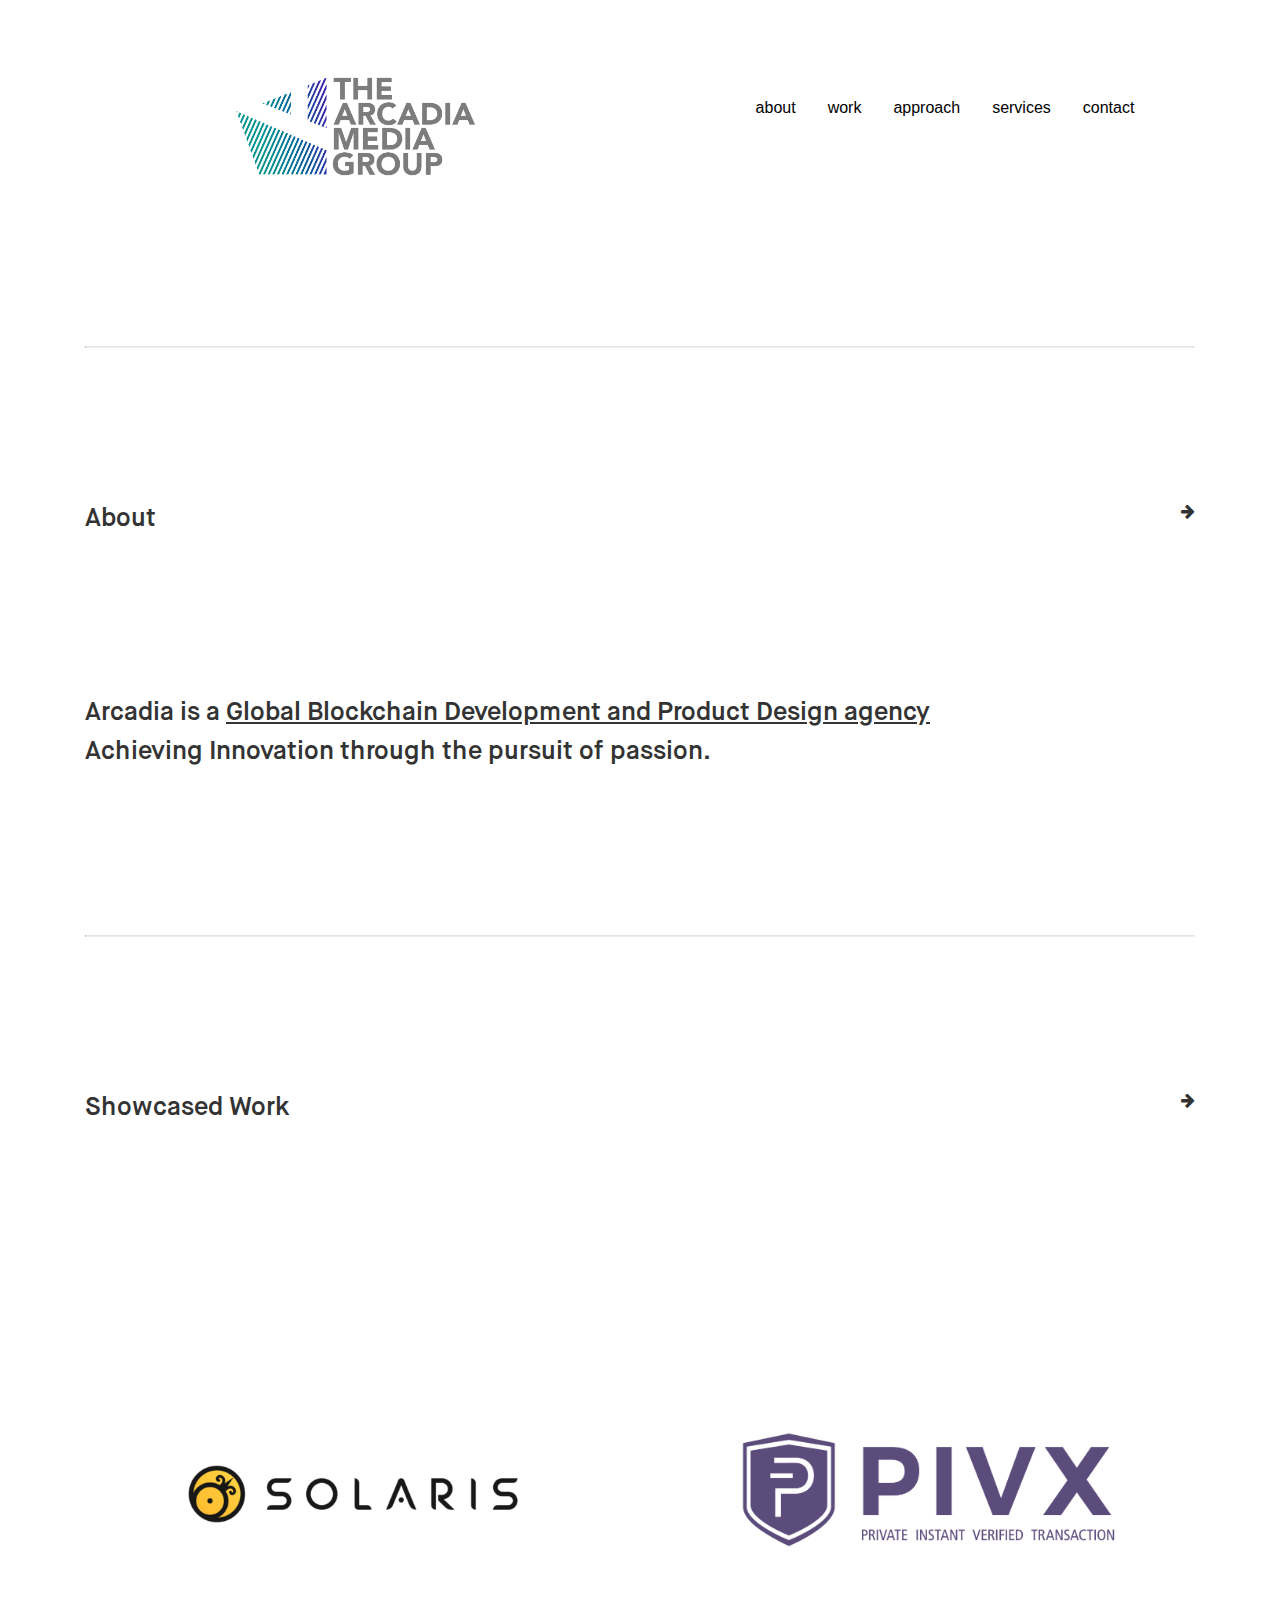
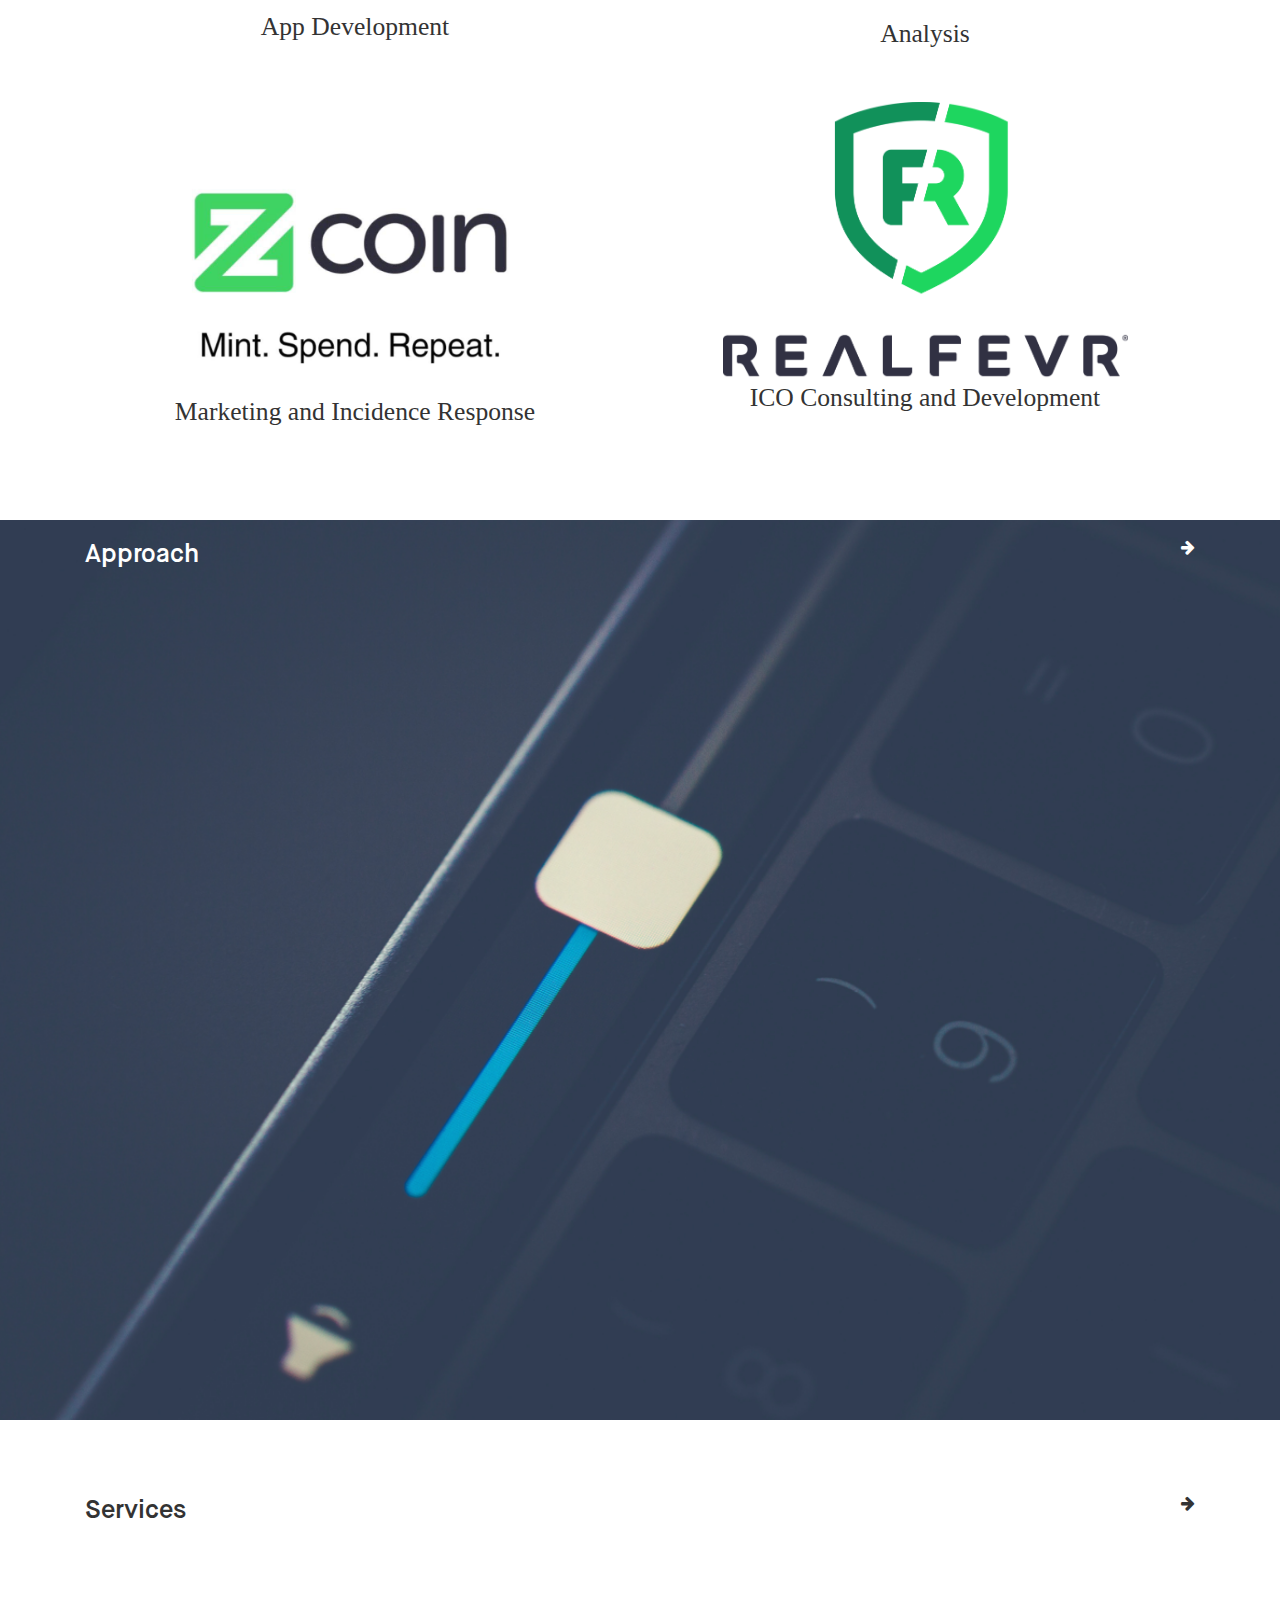
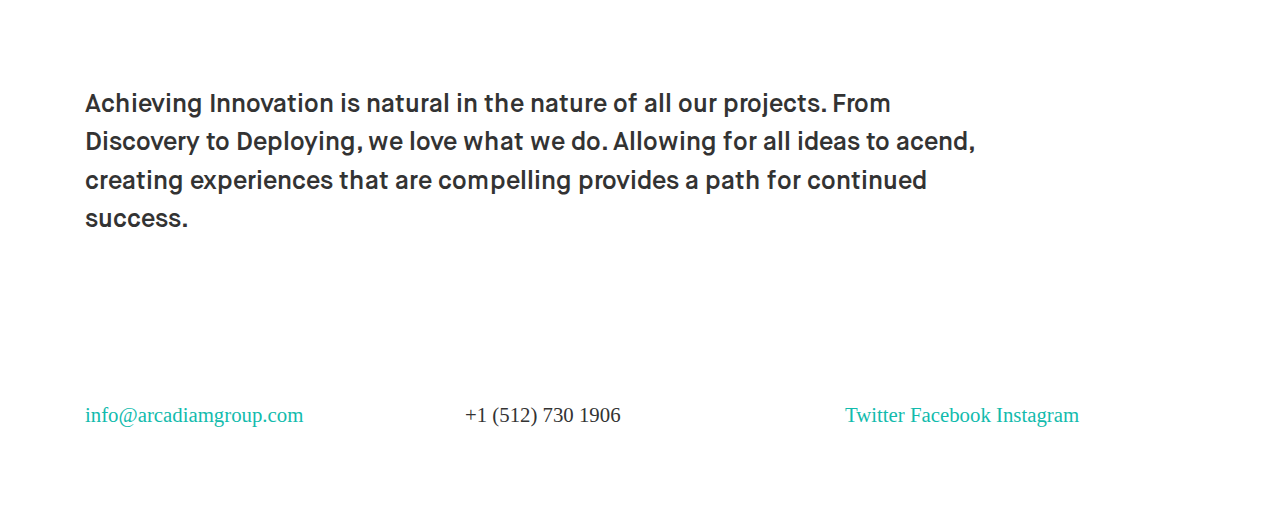
==== index.html @ 03eaba66 "Update index.html" ====
<!DOCTYPE html>
<html>

<head>
  <title> Arcadia Media Group</title>
  <meta charset="utf-8">
  <meta name="viewport" content="width=device-width, initial-scale=1">
  <link rel="stylesheet" href="https://cdnjs.cloudflare.com/ajax/libs/font-awesome/4.7.0/css/font-awesome.min.css" type="text/css">
  <link rel="stylesheet" href="main.css" type="text/css"> </head>

<body>
  <div class="py-5">
    <div class="container">
      <div class="row">
        <div class="col-md-6 justify-content-center d-flex align-items-center">
          <img src="img/AMGLOGOFull.png" class="float-left" width="250"> </div>
        <div class="col-md-6">
          <p style="margin-right"> </p>
          <ul class="text-right">
            <ul class="nav text-right d-flex justify-content-center">
              <li class="nav-item">
                <a class="active nav-link" href="#About" style="color:black"> about</a>
              </li>
              <li class="nav-item">
                <a href="#work" class="nav-link" style="color:black">work</a>
              </li>
              <li class="nav-item">
                <a href="#approach" style="color:black" class="nav-link">approach</a>
              </li>
              <li class="nav-item">
                <a class="nav-link" href="#services" style="color:black">services</a>
              </li>
              <li class="nav-item">
                <a class="nav-link" href="#contact" style="color:black">contact</a>
              </li>
            </ul>
          </ul>
        </div>
      </div>
    </div>
  </div>
  <div class="py-5">
    <div class="container">
      <div class="row">
        <div class="col-md-12">
          <p></p>
        </div>
        <div class="col-md-12 border-dark">
          <hr style="color:black"> </div>
      </div>
    </div>
  </div>
  <div class="py-5 justify-content-center d-flex flex-column align-self-center">
    <div class="container">
      <div class="row">
        <div class="col-md-4">
          <h2 id="About">
            <b>About</b>
          </h2>
        </div>
        <div align="right" class="col-md-8">
          <i class="fa fa-arrow-right text-right" style="fontsize: 2vw;"></i>
        </div>
      </div>
    </div>
  </div>
  <div class="py-5">
    <div class="container">
      <div class="row">
        <div class="col-md-10">
          <h2 style="font-size: 2vw;">
            <strong>
              <b>Arcadia is a
                <u> Global Blockchain Development and Product Design agency</u>
              </b>
              <b> Achieving Innovation through the pursuit of passion. </b>
            </strong>
          </h2>
        </div>
      </div>
    </div>
  </div>
  <div class="py-5">
    <div class="container">
      <div class="row">
        <div class="col-md-12">
          <hr style="color: black;"> </div>
      </div>
    </div>
  </div>
  <div class="py-5">
    <div class="container">
      <div class="row">
        <div class="col-md-6">
          <h2 id="work">
            <b>Showcased Work</b>
          </h2>
        </div>
        <div align="right" class="col-md-6">
          <i class="fa fa-arrow-right text-right" style="fontsize: 2vw;"></i>
        </div>
      </div>
    </div>
  </div>
  <div class="py-5">
    <div class="container">
      <div class="row">
        <div class="col-md-6">
          <br>
          <br>
          <br>
          <br>
          <br>
          <br>
          <center>
            <img src="img/solaris.png" class="mx-auto justify-content-center">
          </center>
          <br>
          <br>
          <center>
            <div class="row">
              <div class="col-md-12">
                <p> App Development </p>
              </div>
            </div>
          </center>
          <p> </p>
        </div>
        <div class="col-md-6">
          <br>
          <br>
          <br>
          <br>
          <br>
          <br>
          <center>
            <img src="img/PIVX.png" class="justify-content-center" width="560">
          </center>
          <br>
          <br>
          <center>
            <div class="row">
              <div class="col-md-12">
                <p> </p>
                <p> Analysis </p>
              </div>
            </div>
          </center>
        </div>
        <div class="col-md-6">
          <br>
          <br>
          <br>
          <center>
            <img src="img/Zcoin.png" class="mx-auto justify-content-center" width="560">
          </center>
          <center>
            <div class="row">
              <div class="col-md-12">
                <p> Marketing and Incidence Response </p>
              </div>
            </div>
          </center>
        </div>
        <div class="col-md-6">
          <br>
          <center>
            <img src="img/rflogo.png" class="mx-auto justify-content-center" width="560">
          </center>
          <center>
            <div class="row">
              <div class="col-md-12">
                <p> ICO Consulting and Development</p>
              </div>
            </div>
          </center>
        </div>
      </div>
    </div>
  </div>
  <div class="h-100 w-100" style="background-image: url('img/ap.png');background-position:center top;background-size:cover;background-repeat:no-repeat;">
    <div class="container">
      <div class="row">
        <div class="col-md-4">
          <h2 id="About" style="color:white">
            <p> </p>
            <p> </p>
            <p> </p>
            <p> </p>
            <p> </p>
            <p></p>
            <p></p>
            <b>Approach</b>
          </h2>
        </div>
        <div align="right" class="col-md-8">
          <p> </p>
          <p> </p>
          <p> </p>
          <p> </p>
          <p> </p>
          <p></p>
          <p></p>
          <i class="fa fa-arrow-right text-right" style="fontsize: 2vw; color:white;"></i>
        </div>
      </div>
    </div>
  </div>
  <b>
    <script src="https://code.jquery.com/jquery-3.2.1.slim.min.js" integrity="sha384-KJ3o2DKtIkvYIK3UENzmM7KCkRr/rE9/Qpg6aAZGJwFDMVNA/GpGFF93hXpG5KkN" crossorigin="anonymous"></script>
    <script src="https://cdnjs.cloudflare.com/ajax/libs/popper.js/1.12.9/umd/popper.min.js" integrity="sha384-ApNbgh9B+Y1QKtv3Rn7W3mgPxhU9K/ScQsAP7hUibX39j7fakFPskvXusvfa0b4Q" crossorigin="anonymous"></script>
    <script src="https://maxcdn.bootstrapcdn.com/bootstrap/4.0.0/js/bootstrap.min.js" integrity="sha384-JZR6Spejh4U02d8jOt6vLEHfe/JQGiRRSQQxSfFWpi1MquVdAyjUar5+76PVCmYl" crossorigin="anonymous"></script>
  </b>
  <div class="py-5">
    <div class="container">
      <div class="row">
        <div class="col-md-4">
          <h2 id="services">Services</h2>
        </div>
        <div align="right" class="col-md-8">
          <i class="fa fa-arrow-right text-right" style="fontsize: 2vw;"></i>
        </div>
      </div>
    </div>
  </div>
  <div class="py-5">
    <div class="container">
      <div class="row">
        <div class="col-md-10">
          <h2 style="font-size: 2vw;">Achieving Innovation is natural in the nature of all our projects. From Discovery to Deploying, we love what we do. Allowing for all ideas to acend, creating experiences that are compelling provides a path for continued success.</h2>
        </div>
      </div>
    </div>
  </div>
  <div class="py-5">
    <div class="container">
      <div class="row">
        <div class="col-md-4">
          <p class="lead">
            <a href="mailto:info@arcadiamgroup.com">info@arcadiamgroup.com</a>
          </p>
        </div>
        <div class="col-md-4">
          <p class="lead">+1 (512) 730 1906</p>
        </div>
        <div class="col-md-4">
          <p class="lead">
            <a href="https://twitter.com/thearcadiagroup">Twitter </a>
            <a href="https://www.facebook.com/ArcadiaMediaGroup/">Facebook </a>
            <a href="https://instagram.com/arcadiamediagroup">Instagram</a>
          </p>
        </div>
      </div>
    </div>
  </div>
</body>

</html>
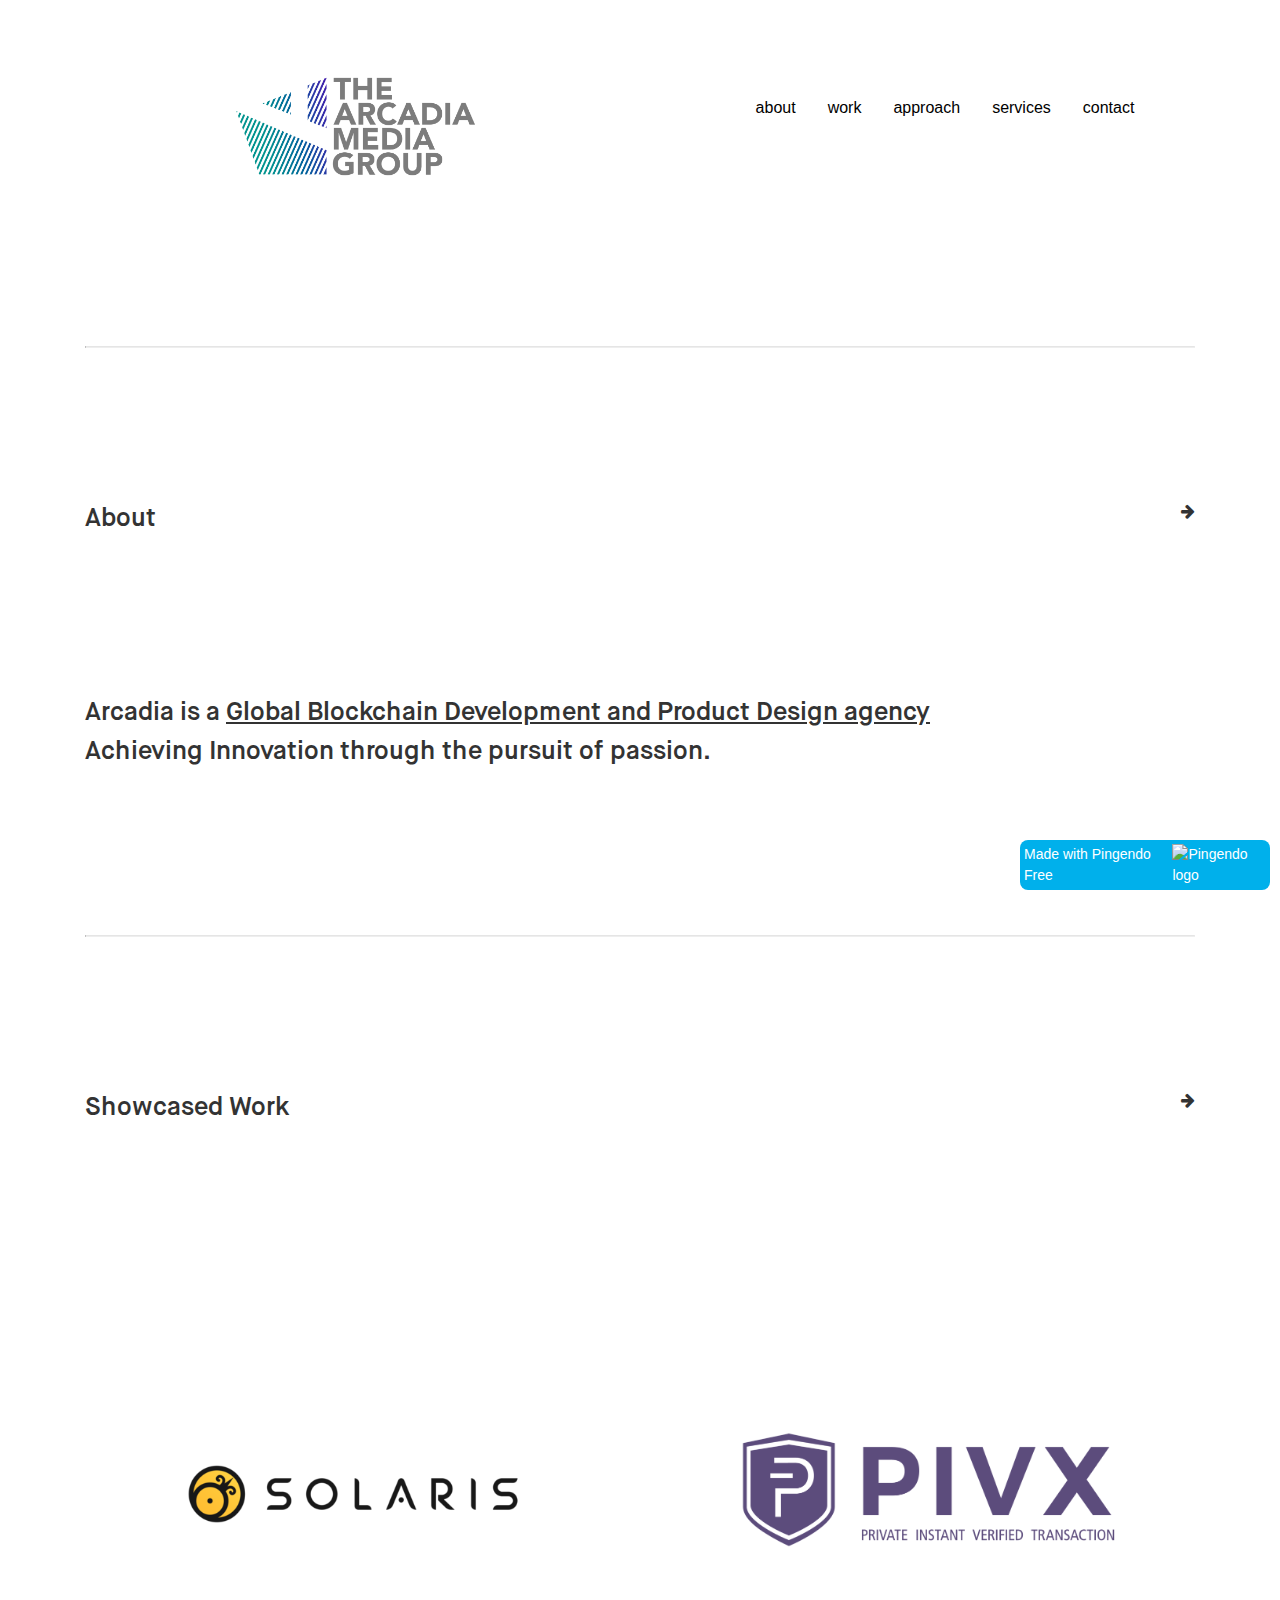
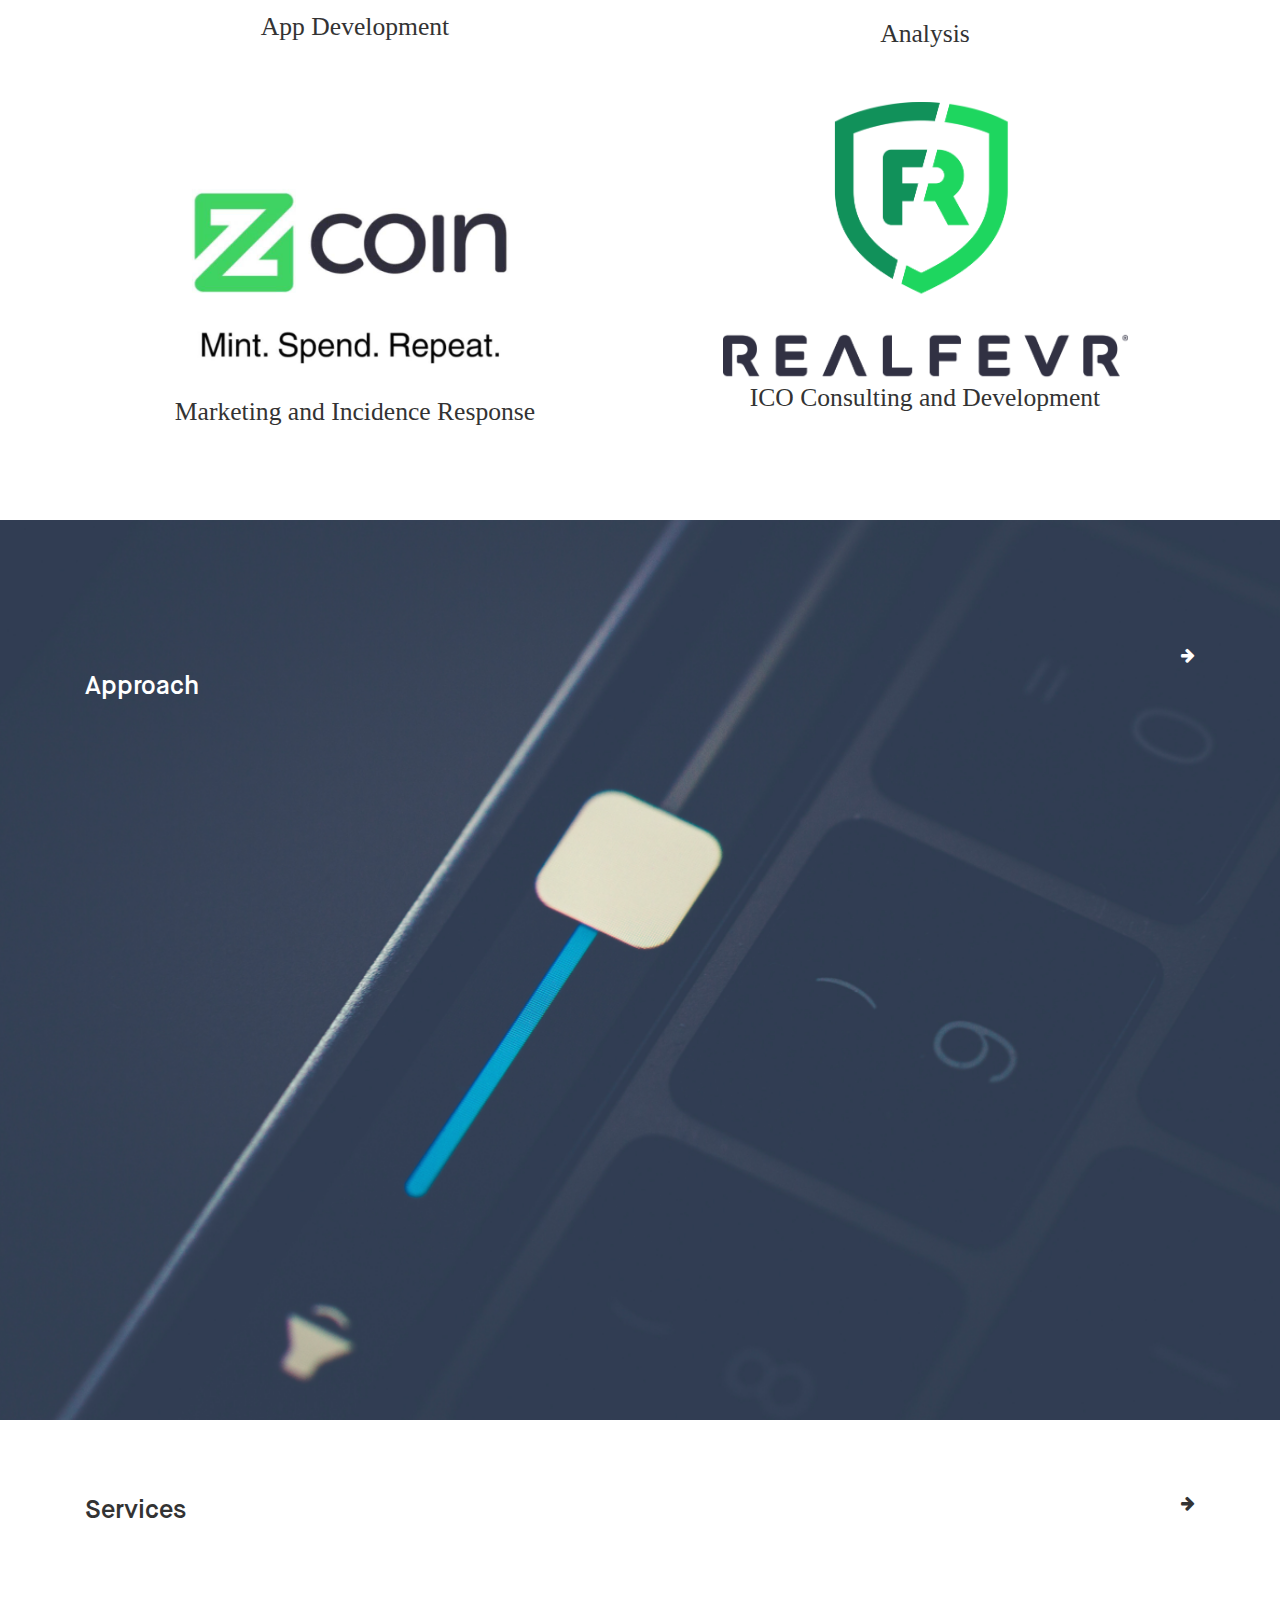
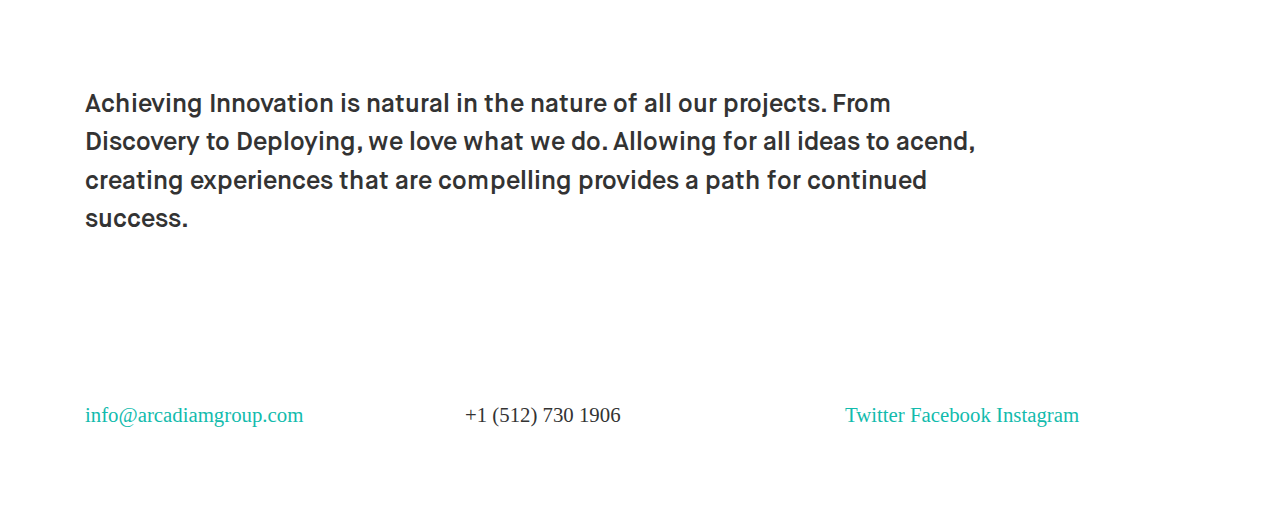
==== commit 091d8b46: "Update Team" ====
--- a/index.html
+++ b/index.html
@@ -113,8 +113,7 @@
           <br>
           <br>
           <center>
-            <img src="img/solaris.png" class="mx-auto justify-content-center">
-          </center>
+            <img src="img/solaris.png" class="mx-auto justify-content-center"> </center>
           <br>
           <br>
           <center>
@@ -134,8 +133,7 @@
           <br>
           <br>
           <center>
-            <img src="img/PIVX.png" class="justify-content-center" width="560">
-          </center>
+            <img src="img/PIVX.png" class="justify-content-center" width="560"> </center>
           <br>
           <br>
           <center>
@@ -152,8 +150,7 @@
           <br>
           <br>
           <center>
-            <img src="img/Zcoin.png" class="mx-auto justify-content-center" width="560">
-          </center>
+            <img src="img/Zcoin.png" class="mx-auto justify-content-center" width="560"> </center>
           <center>
             <div class="row">
               <div class="col-md-12">
@@ -165,8 +162,7 @@
         <div class="col-md-6">
           <br>
           <center>
-            <img src="img/rflogo.png" class="mx-auto justify-content-center" width="560">
-          </center>
+            <img src="img/rflogo.png" class="mx-auto justify-content-center" width="560"> </center>
           <center>
             <div class="row">
               <div class="col-md-12">
@@ -183,14 +179,20 @@
       <div class="row">
         <div class="col-md-4">
           <h2 id="About" style="color:white">
-            <p> </p>
-            <p> </p>
-            <p> </p>
-            <p> </p>
-            <p> </p>
-            <p></p>
-            <p></p>
-            <b>Approach</b>
+            <p>
+              <img src="">
+            </p>
+            <p> </p>
+            <p> </p>
+            <p> </p>
+            <p> </p>
+            <p>
+              <br>
+            </p>
+            <br>
+            <p>
+              <b style="font-family: MaisonNeue-Demi; font-size: 2vw;">Approach</b>
+            </p>
           </h2>
         </div>
         <div align="right" class="col-md-8">
@@ -199,8 +201,10 @@
           <p> </p>
           <p> </p>
           <p> </p>
-          <p></p>
-          <p></p>
+          <p>
+            <br>
+          </p>
+          <p>&nbsp;</p>
           <i class="fa fa-arrow-right text-right" style="fontsize: 2vw; color:white;"></i>
         </div>
       </div>
@@ -253,6 +257,9 @@
       </div>
     </div>
   </div>
+  <pingendo onclick="window.open('https://pingendo.com/', '_blank')" style="cursor:pointer;position: fixed;bottom: 10px;right:10px;padding:4px;background-color: #00b0eb;border-radius: 8px; width:250px;display:flex;flex-direction:row;align-items:center;justify-content:center;font-size:14px;color:white">Made with Pingendo Free&nbsp;&nbsp;
+    <img src="https://pingendo.com/site-assets/Pingendo_logo_big.png" class="d-block" alt="Pingendo logo" height="16">
+  </pingendo>
 </body>
 
-</html>
+</html>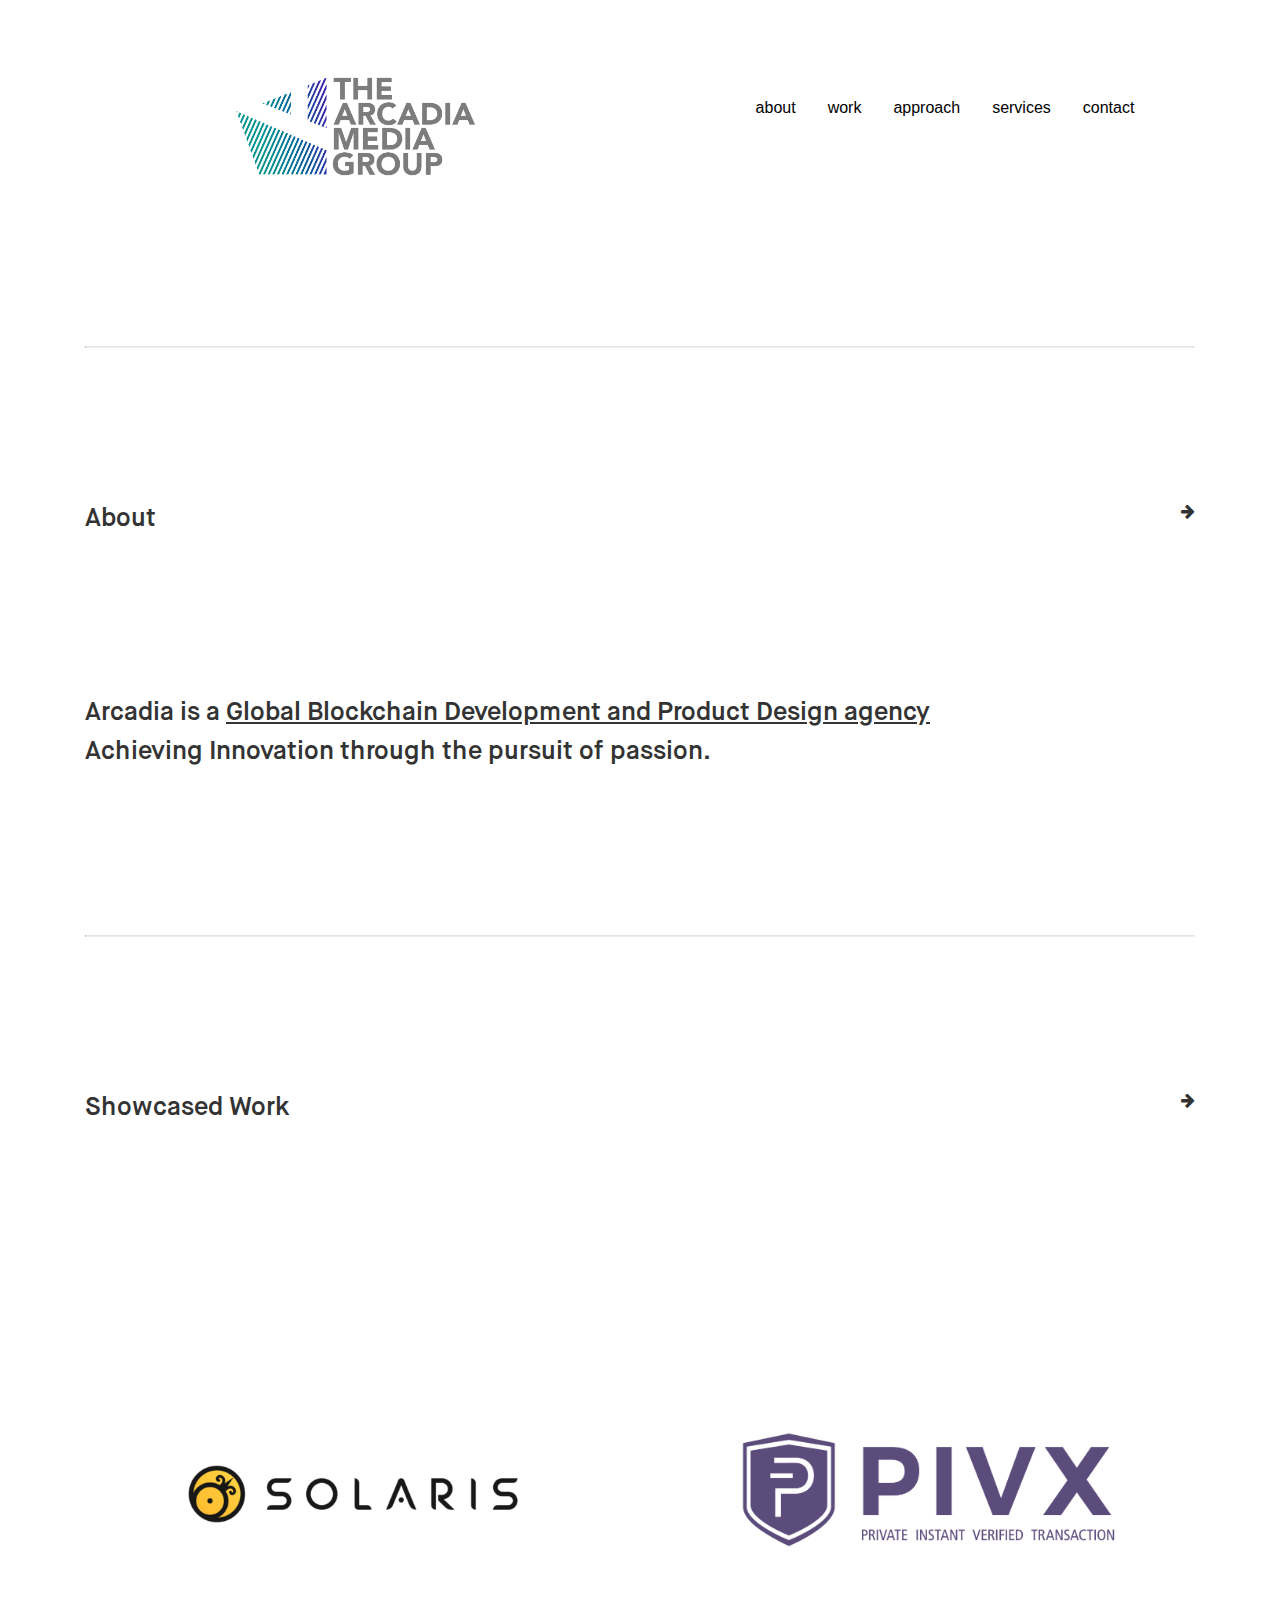
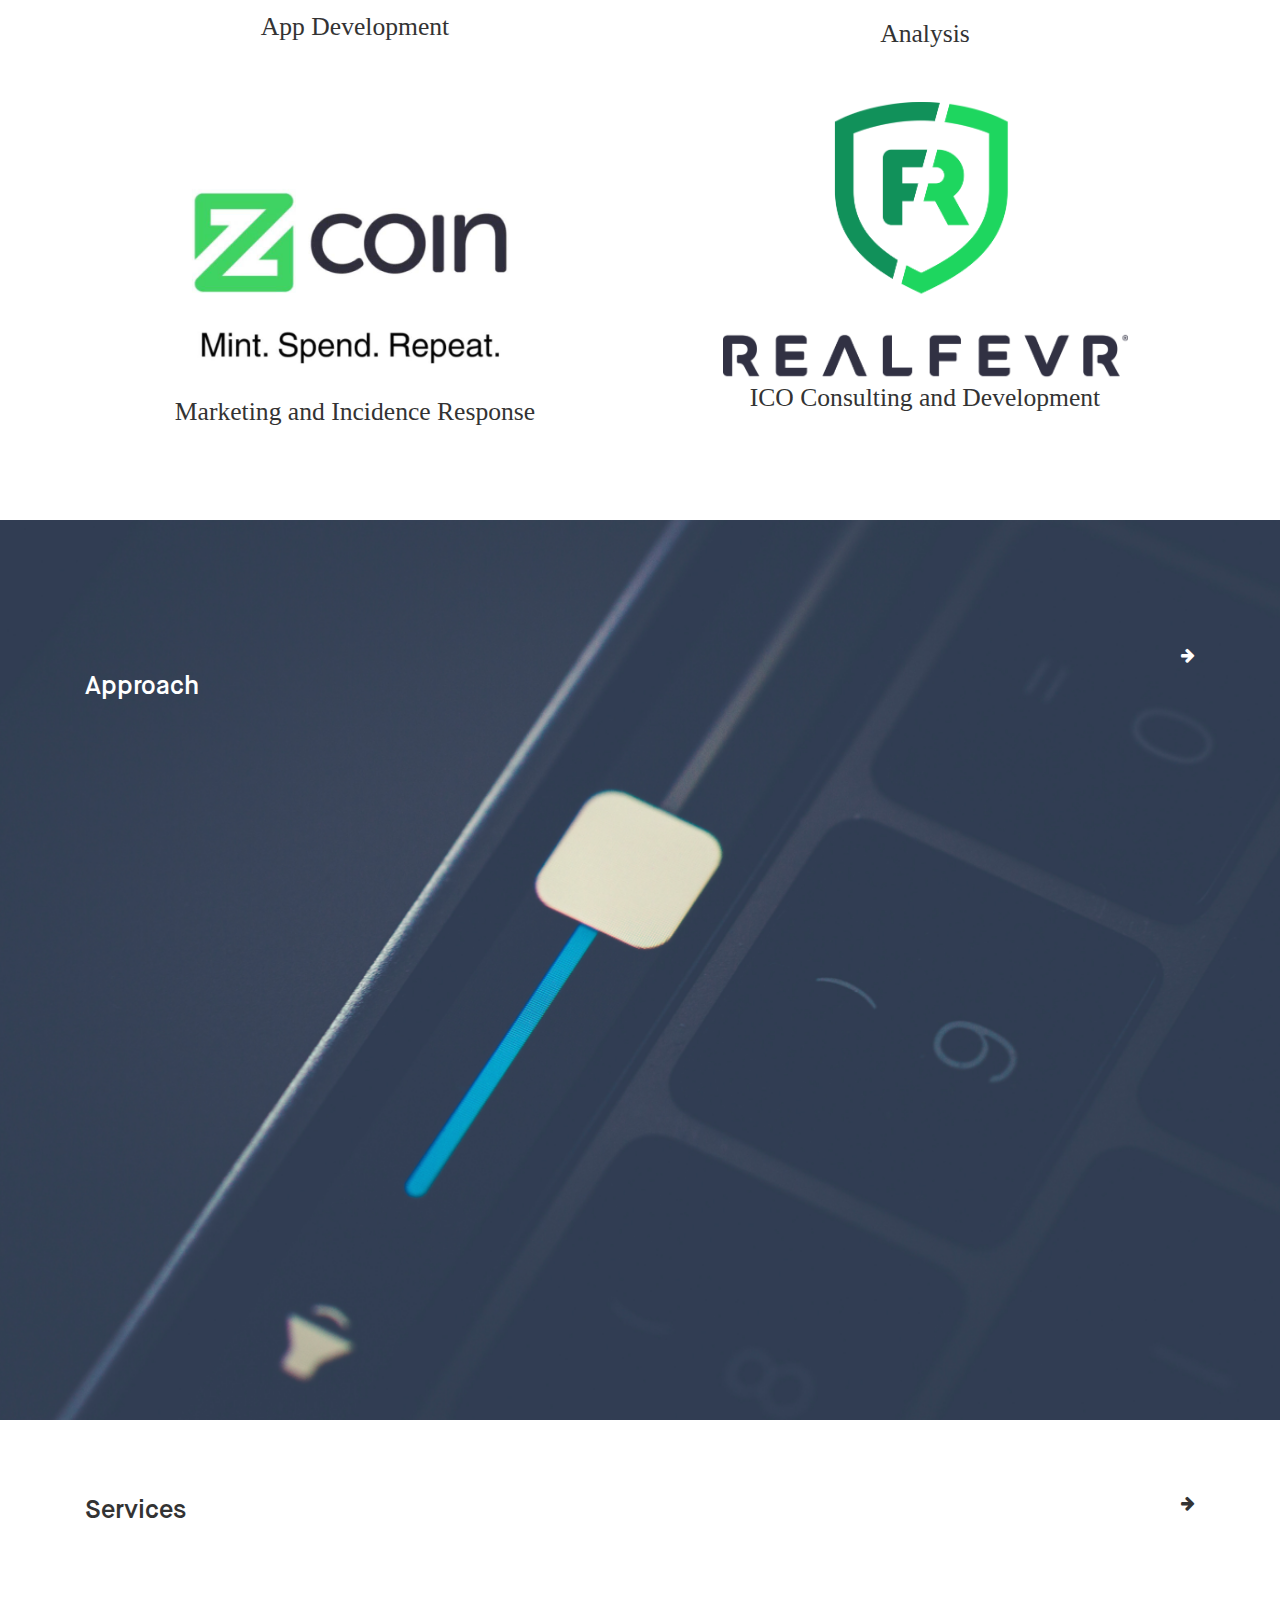
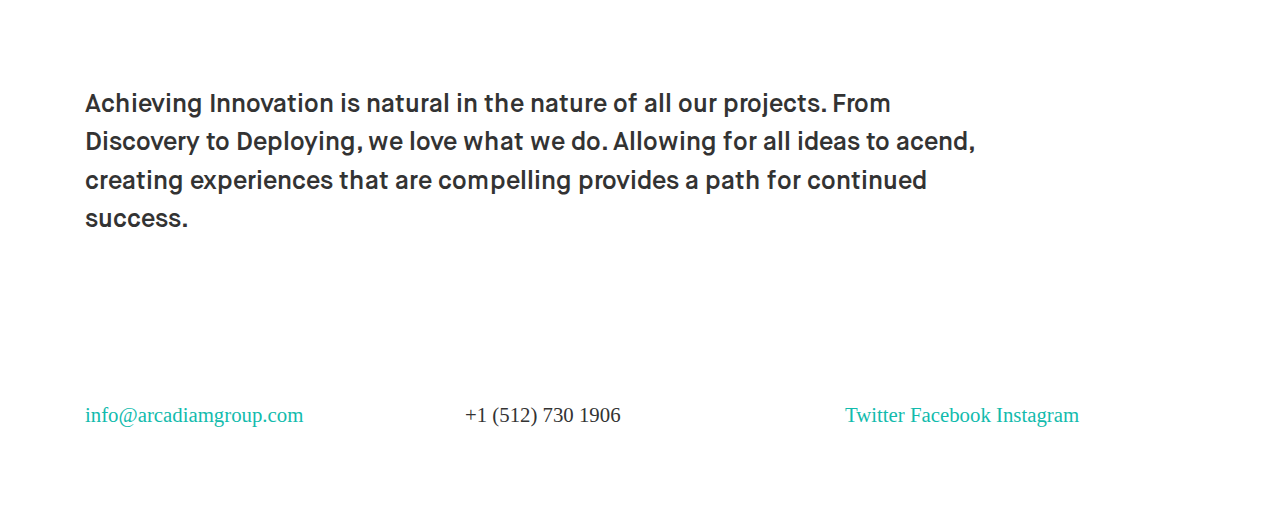
==== commit 4b221c17: "Merge branch 'master' of https://github.com/HysMagus/ArcadiaSite" ====
--- a/index.html
+++ b/index.html
@@ -257,9 +257,6 @@
       </div>
     </div>
   </div>
-  <pingendo onclick="window.open('https://pingendo.com/', '_blank')" style="cursor:pointer;position: fixed;bottom: 10px;right:10px;padding:4px;background-color: #00b0eb;border-radius: 8px; width:250px;display:flex;flex-direction:row;align-items:center;justify-content:center;font-size:14px;color:white">Made with Pingendo Free&nbsp;&nbsp;
-    <img src="https://pingendo.com/site-assets/Pingendo_logo_big.png" class="d-block" alt="Pingendo logo" height="16">
-  </pingendo>
 </body>
 
-</html>+</html>
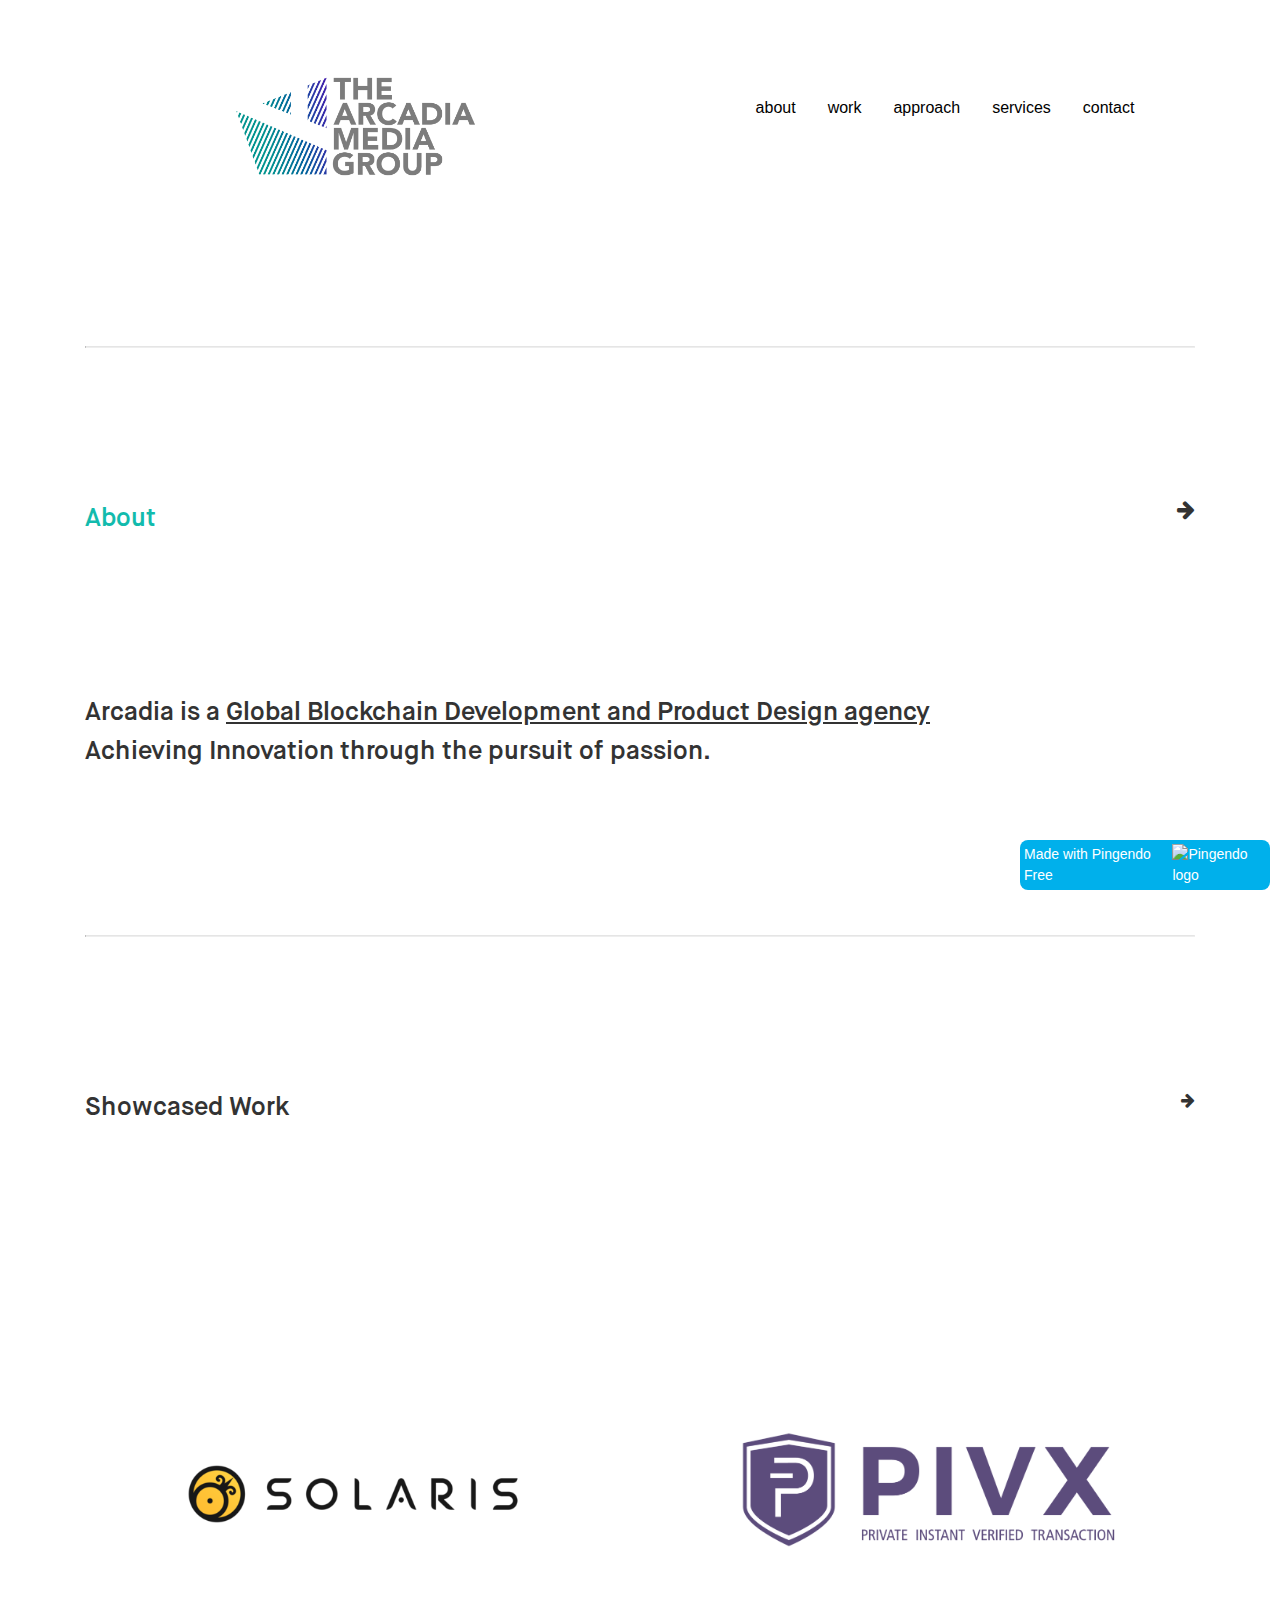
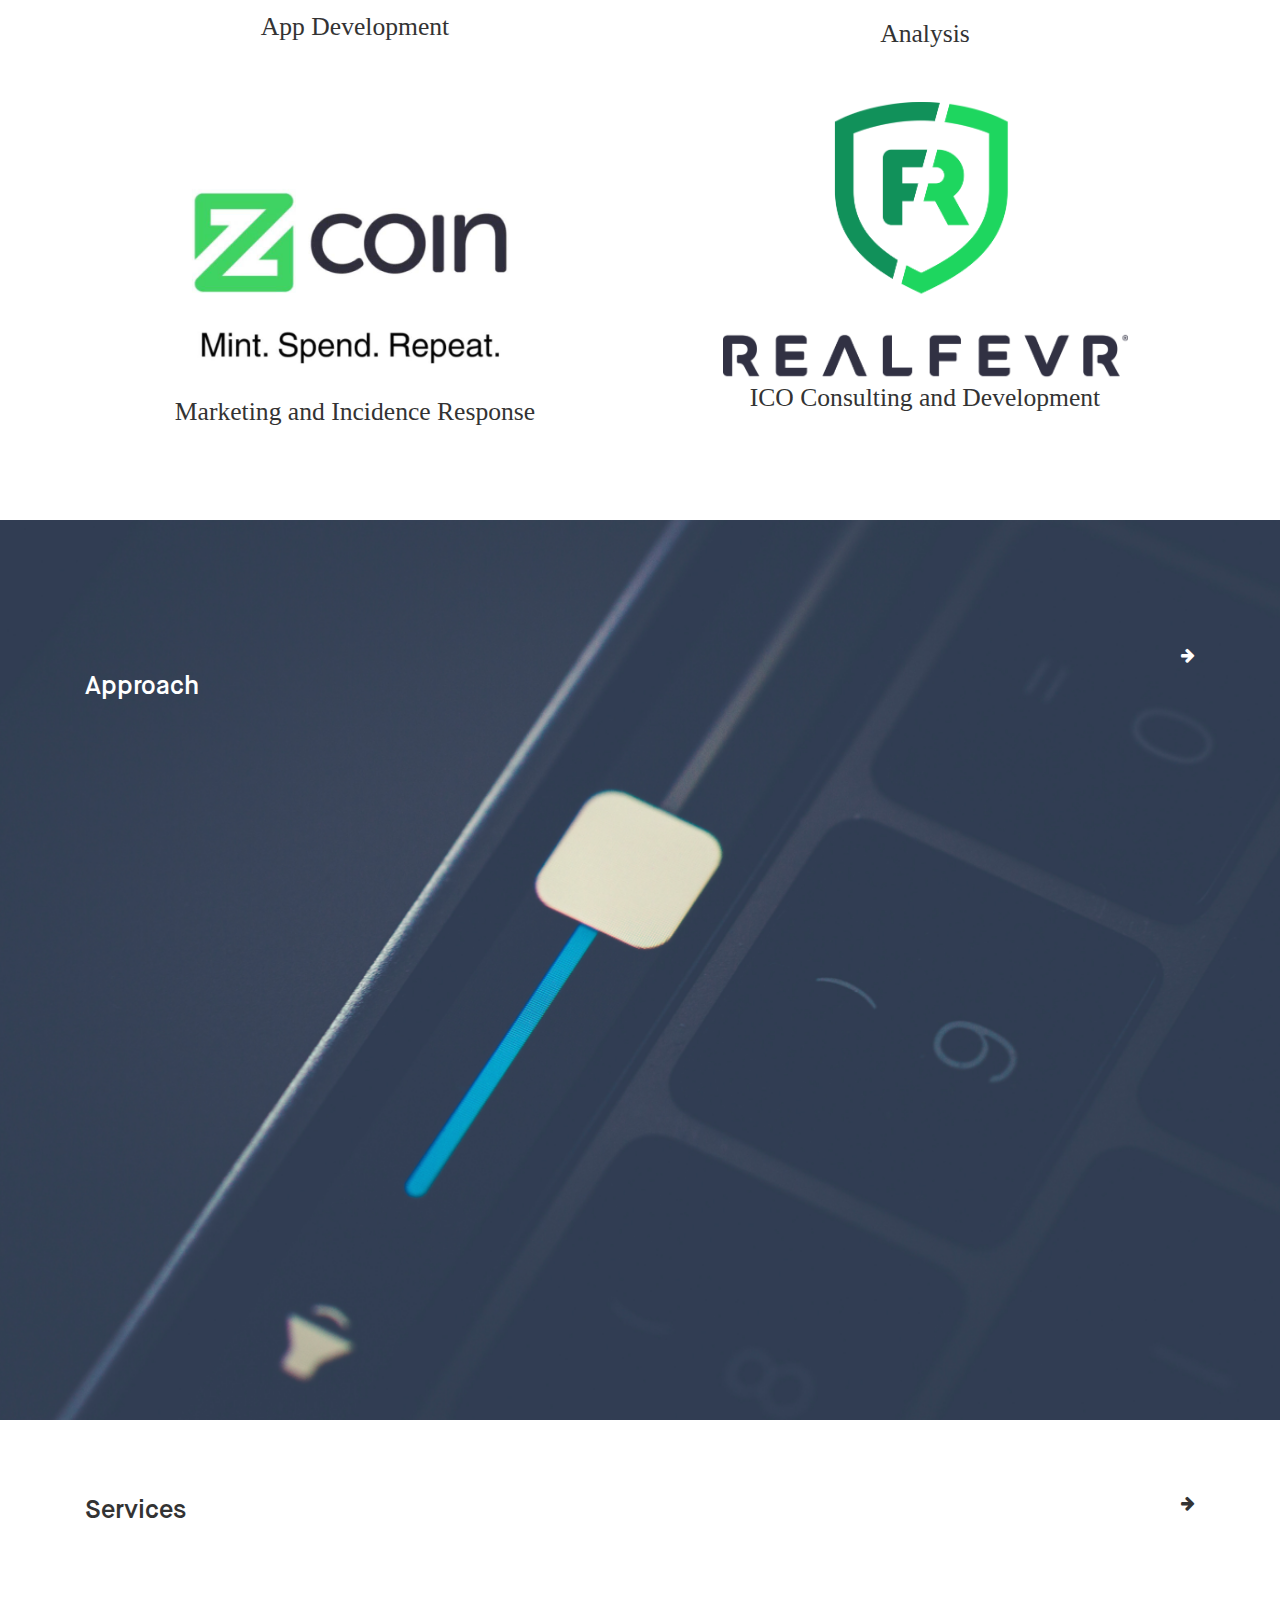
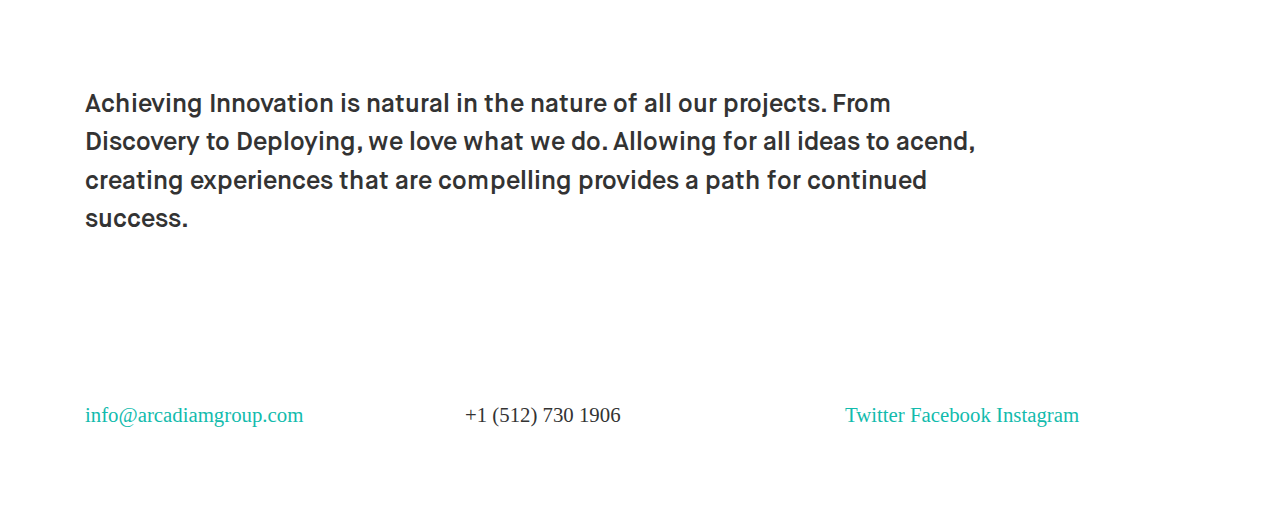
==== commit 542feb13: "Add Pages + Fixes" ====
--- a/index.html
+++ b/index.html
@@ -54,12 +54,19 @@
     <div class="container">
       <div class="row">
         <div class="col-md-4">
-          <h2 id="About">
-            <b>About</b>
+          <h2 id="About" style="color: black">
+            <a style="color: black" href="about.html">
+              <b> </b>
+            </a>
+            <b>
+              <a href="about.html">About</a>
+            </b>
           </h2>
         </div>
         <div align="right" class="col-md-8">
-          <i class="fa fa-arrow-right text-right" style="fontsize: 2vw;"></i>
+          <a style="color: inherit" href="about.html">
+            <i class="fa fa-arrow-right text-right lead d-inline" href="about.html" style="fontsize: 2vw;"></i>
+          </a>
         </div>
       </div>
     </div>
@@ -180,15 +187,13 @@
         <div class="col-md-4">
           <h2 id="About" style="color:white">
             <p>
-              <img src="">
-            </p>
+              <img src=""> </p>
             <p> </p>
             <p> </p>
             <p> </p>
             <p> </p>
             <p>
-              <br>
-            </p>
+              <br> </p>
             <br>
             <p>
               <b style="font-family: MaisonNeue-Demi; font-size: 2vw;">Approach</b>
@@ -202,8 +207,7 @@
           <p> </p>
           <p> </p>
           <p>
-            <br>
-          </p>
+            <br> </p>
           <p>&nbsp;</p>
           <i class="fa fa-arrow-right text-right" style="fontsize: 2vw; color:white;"></i>
         </div>
@@ -257,6 +261,9 @@
       </div>
     </div>
   </div>
+  <pingendo onclick="window.open('https://pingendo.com/', '_blank')" style="cursor:pointer;position: fixed;bottom: 10px;right:10px;padding:4px;background-color: #00b0eb;border-radius: 8px; width:250px;display:flex;flex-direction:row;align-items:center;justify-content:center;font-size:14px;color:white">Made with Pingendo Free&nbsp;&nbsp;
+    <img src="https://pingendo.com/site-assets/Pingendo_logo_big.png" class="d-block" alt="Pingendo logo" height="16">
+  </pingendo>
 </body>
 
-</html>
+</html>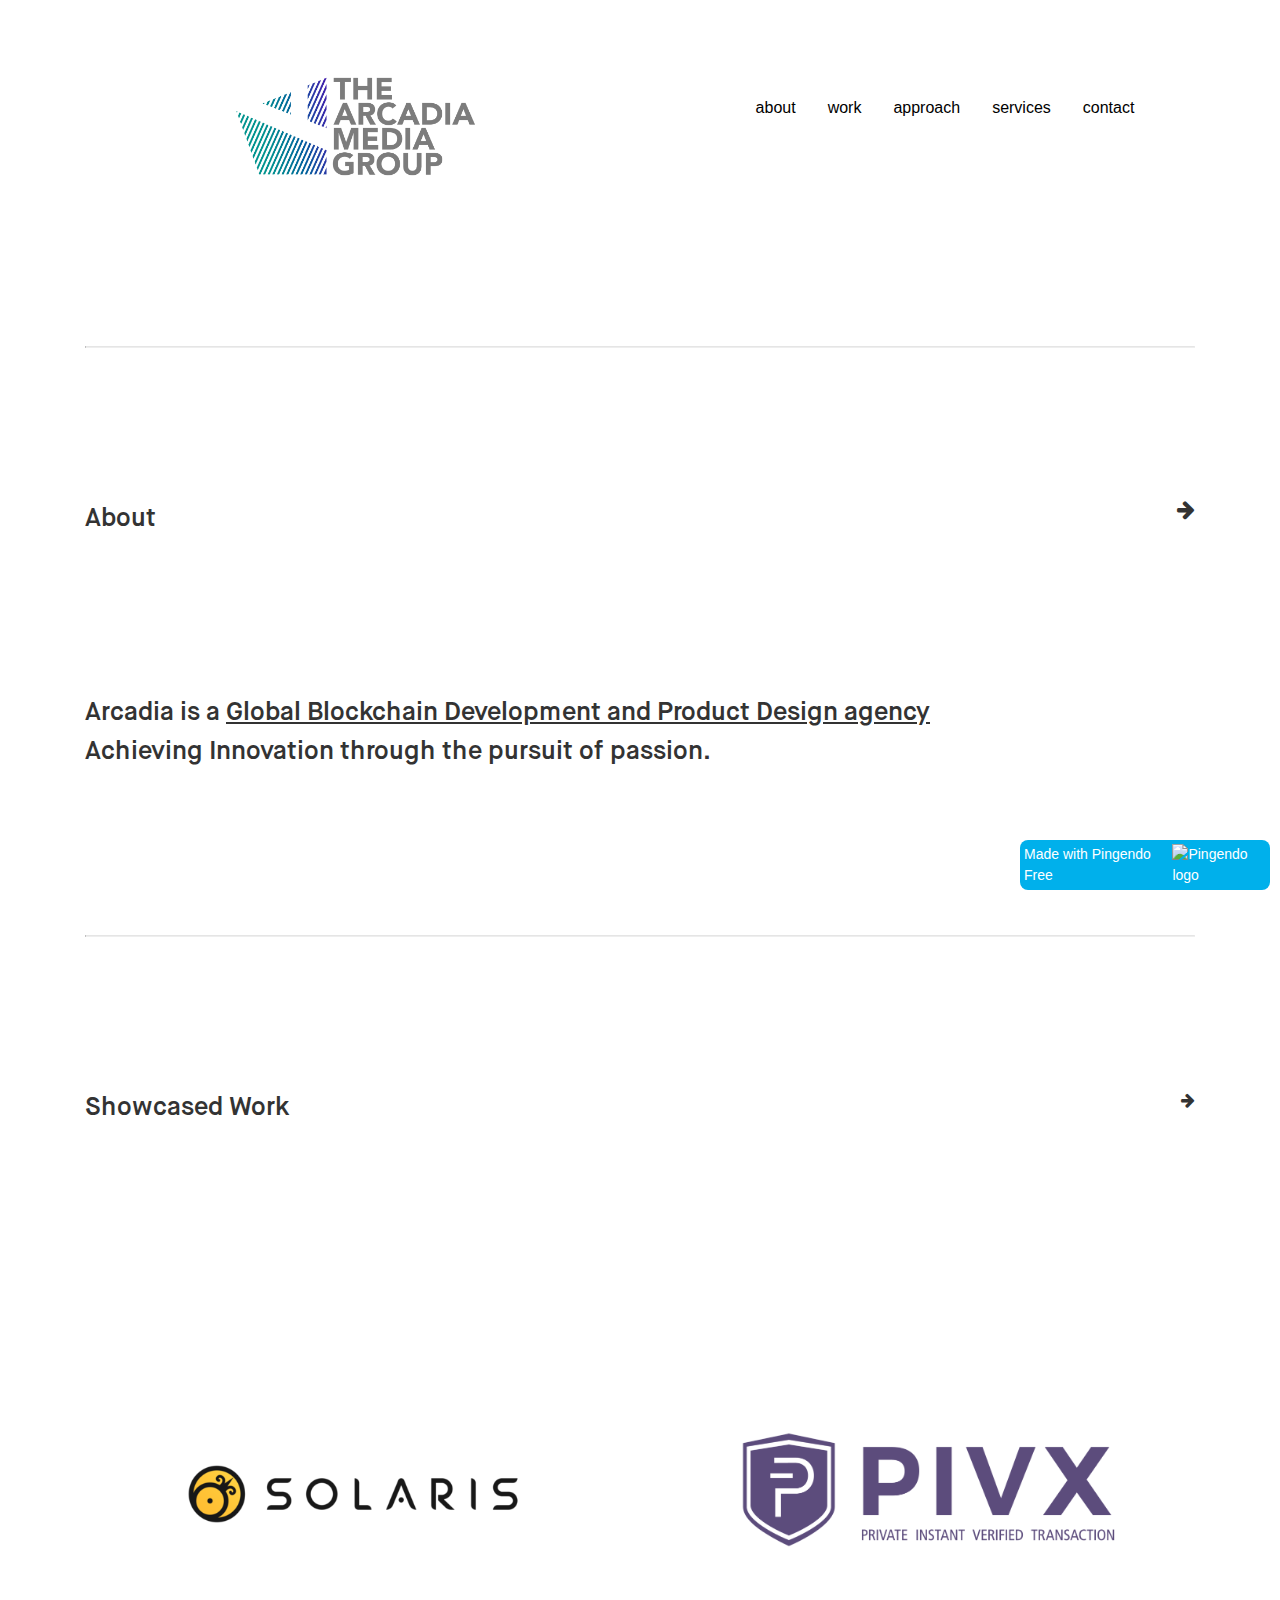
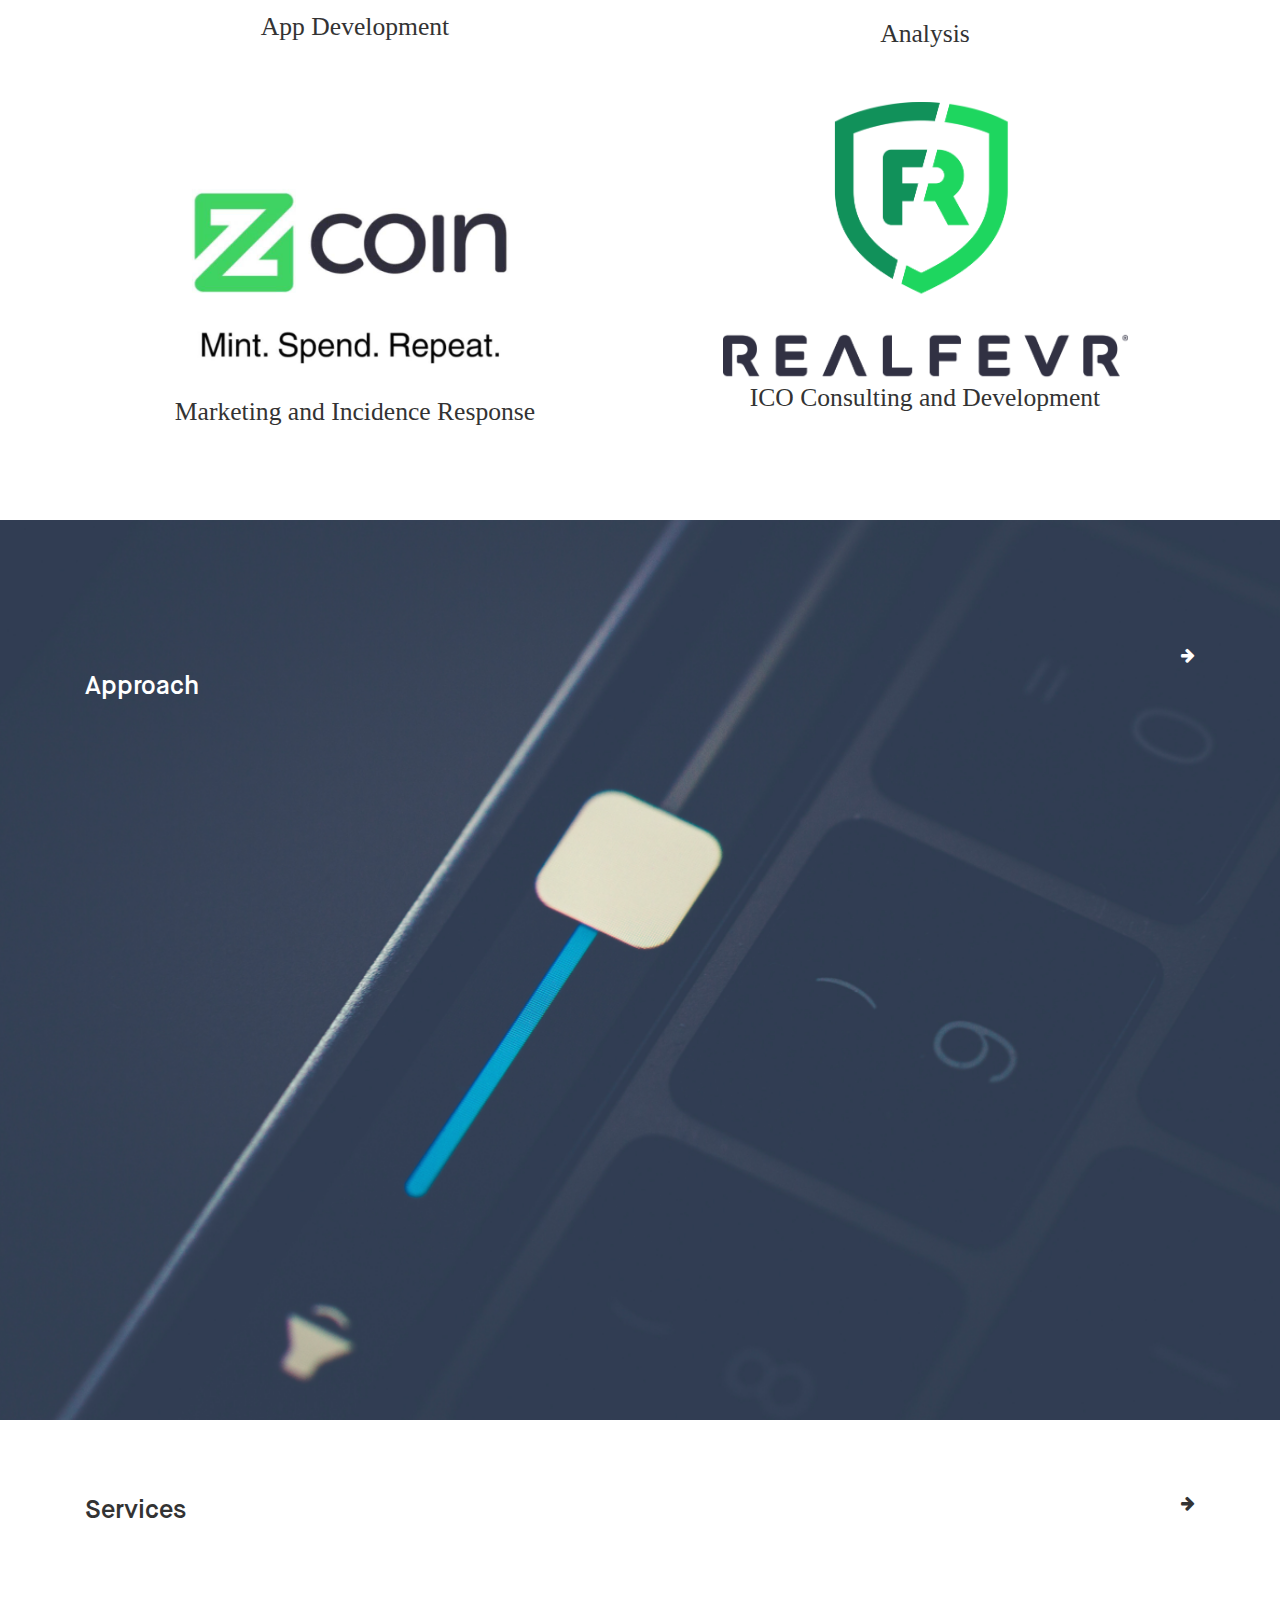
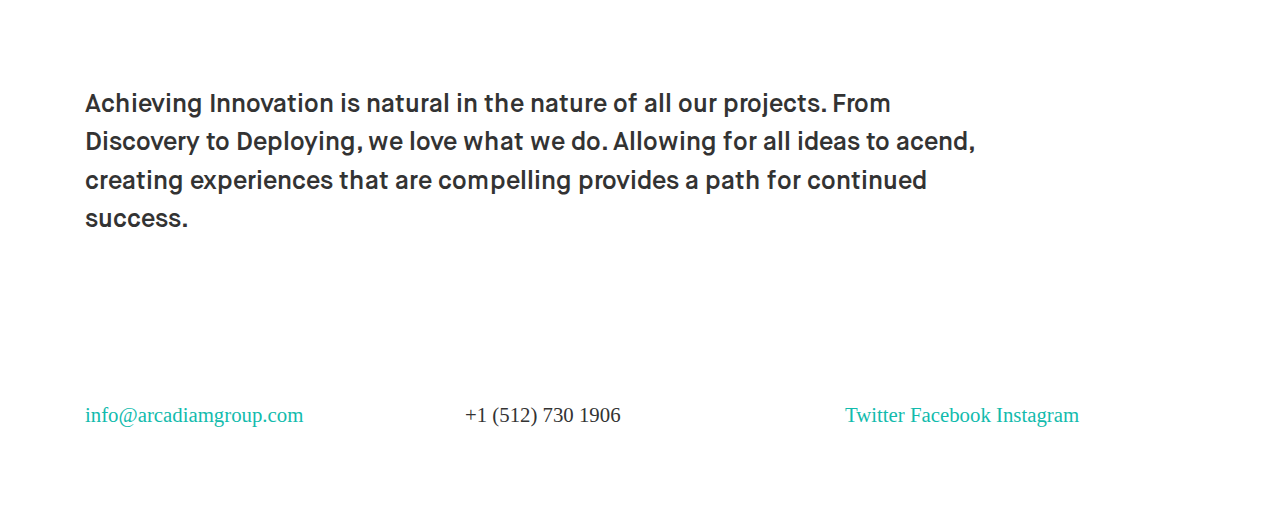
==== commit c50acbc9: "Fix Structure and Add Links" ====
--- a/index.html
+++ b/index.html
@@ -54,12 +54,12 @@
     <div class="container">
       <div class="row">
         <div class="col-md-4">
-          <h2 id="About" style="color: black">
-            <a style="color: black" href="about.html">
+          <h2 id="About">
+            <a style="color: inherit" href="about.html">
               <b> </b>
             </a>
             <b>
-              <a href="about.html">About</a>
+              <a style="color:inherit" href="about.html">About</a>
             </b>
           </h2>
         </div>
@@ -99,28 +99,32 @@
     <div class="container">
       <div class="row">
         <div class="col-md-6">
-          <h2 id="work">
-            <b>Showcased Work</b>
-          </h2>
-        </div>
-        <div align="right" class="col-md-6">
-          <i class="fa fa-arrow-right text-right" style="fontsize: 2vw;"></i>
-        </div>
-      </div>
-    </div>
-  </div>
-  <div class="py-5">
-    <div class="container">
-      <div class="row">
-        <div class="col-md-6">
-          <br>
-          <br>
-          <br>
-          <br>
-          <br>
-          <br>
-          <center>
-            <img src="img/solaris.png" class="mx-auto justify-content-center"> </center>
+          <a style="color:inherit" href="portfolio.html">
+            <h2 id="work">
+              <b>Showcased Work</b>
+            </h2>
+          </a>
+        </div>
+        <div class="col-md-6" align="right">
+          <a href="portfolio.html" style="color: inherit">
+            <i class="fa fa-arrow-right text-right" style="fontsize: 2vw;"></i>
+          </a>
+        </div>
+      </div>
+    </div>
+  </div>
+  <div class="py-5">
+    <div class="container">
+      <div class="row">
+        <div class="col-md-6">
+          <br>
+          <br>
+          <br>
+          <br>
+          <br>
+          <br>
+          <center>
+            <img class="mx-auto justify-content-center" href="clients/solaris.html" src="img/solaris.png"> </center>
           <br>
           <br>
           <center>
@@ -140,7 +144,7 @@
           <br>
           <br>
           <center>
-            <img src="img/PIVX.png" class="justify-content-center" width="560"> </center>
+            <img class="justify-content-center" width="560" href="clients/pivx.html" src="img/PIVX.png"> </center>
           <br>
           <br>
           <center>
@@ -157,7 +161,7 @@
           <br>
           <br>
           <center>
-            <img src="img/Zcoin.png" class="mx-auto justify-content-center" width="560"> </center>
+            <img class="mx-auto justify-content-center" width="560" href="clients/zcoin.html" src="img/Zcoin.png"> </center>
           <center>
             <div class="row">
               <div class="col-md-12">
@@ -169,7 +173,7 @@
         <div class="col-md-6">
           <br>
           <center>
-            <img src="img/rflogo.png" class="mx-auto justify-content-center" width="560"> </center>
+            <img class="mx-auto justify-content-center" width="560" href="clients/realfevr.html" src="img/rflogo.png"> </center>
           <center>
             <div class="row">
               <div class="col-md-12">
@@ -196,7 +200,9 @@
               <br> </p>
             <br>
             <p>
-              <b style="font-family: MaisonNeue-Demi; font-size: 2vw;">Approach</b>
+              <a href="approach.html" style="color:white">
+                <b style="font-family: MaisonNeue-Demi; font-size: 2vw;">Approach</b>
+              </a>
             </p>
           </h2>
         </div>
@@ -209,7 +215,9 @@
           <p>
             <br> </p>
           <p>&nbsp;</p>
-          <i class="fa fa-arrow-right text-right" style="fontsize: 2vw; color:white;"></i>
+          <a style="color:white" href="approach.html">
+            <i class="fa fa-arrow-right text-right" style="fontsize: 2vw; color:white;"></i>
+          </a>
         </div>
       </div>
     </div>
@@ -223,10 +231,14 @@
     <div class="container">
       <div class="row">
         <div class="col-md-4">
-          <h2 id="services">Services</h2>
+          <a style="color:inherit" href="services.html">
+            <h2 id="services">Services</h2>
+          </a>
         </div>
         <div align="right" class="col-md-8">
-          <i class="fa fa-arrow-right text-right" style="fontsize: 2vw;"></i>
+          <a style="color:inherit" href="services.html">
+            <i class="fa fa-arrow-right text-right" style="fontsize: 2vw;"></i>
+          </a>
         </div>
       </div>
     </div>
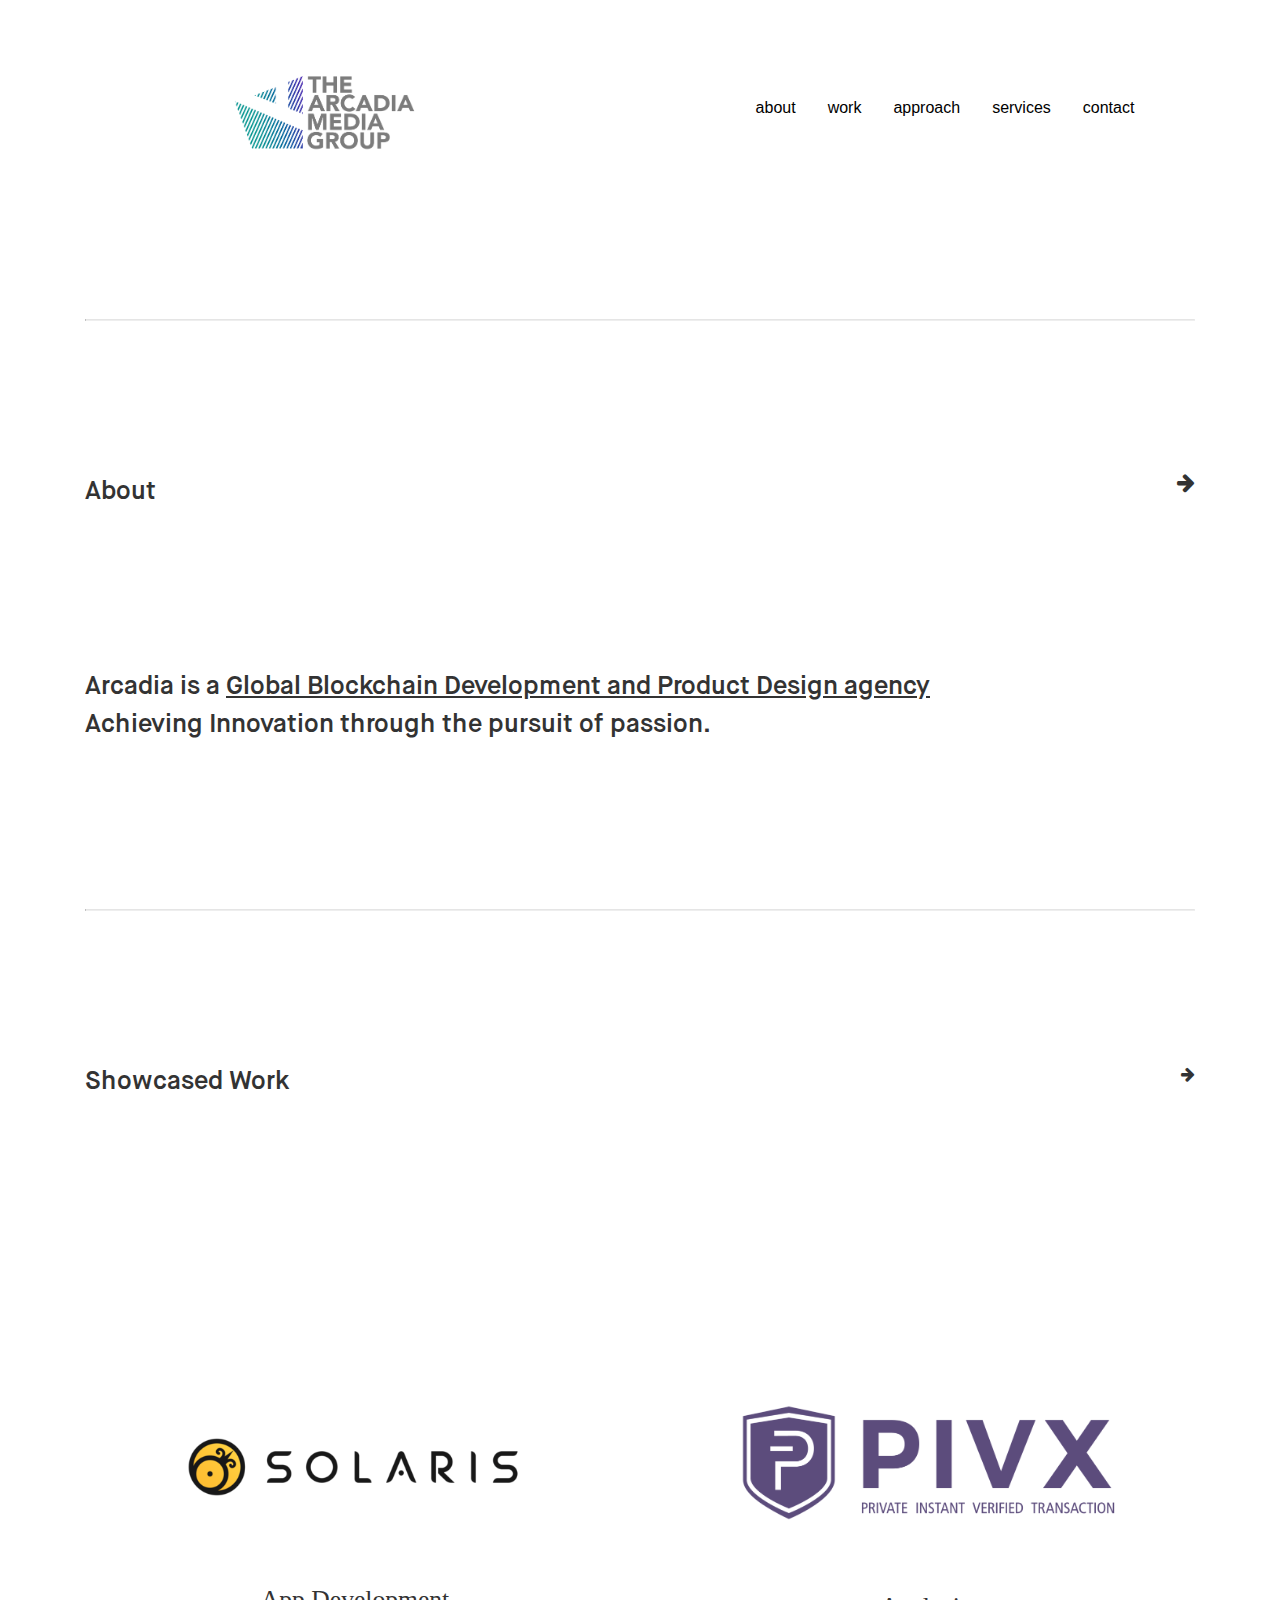
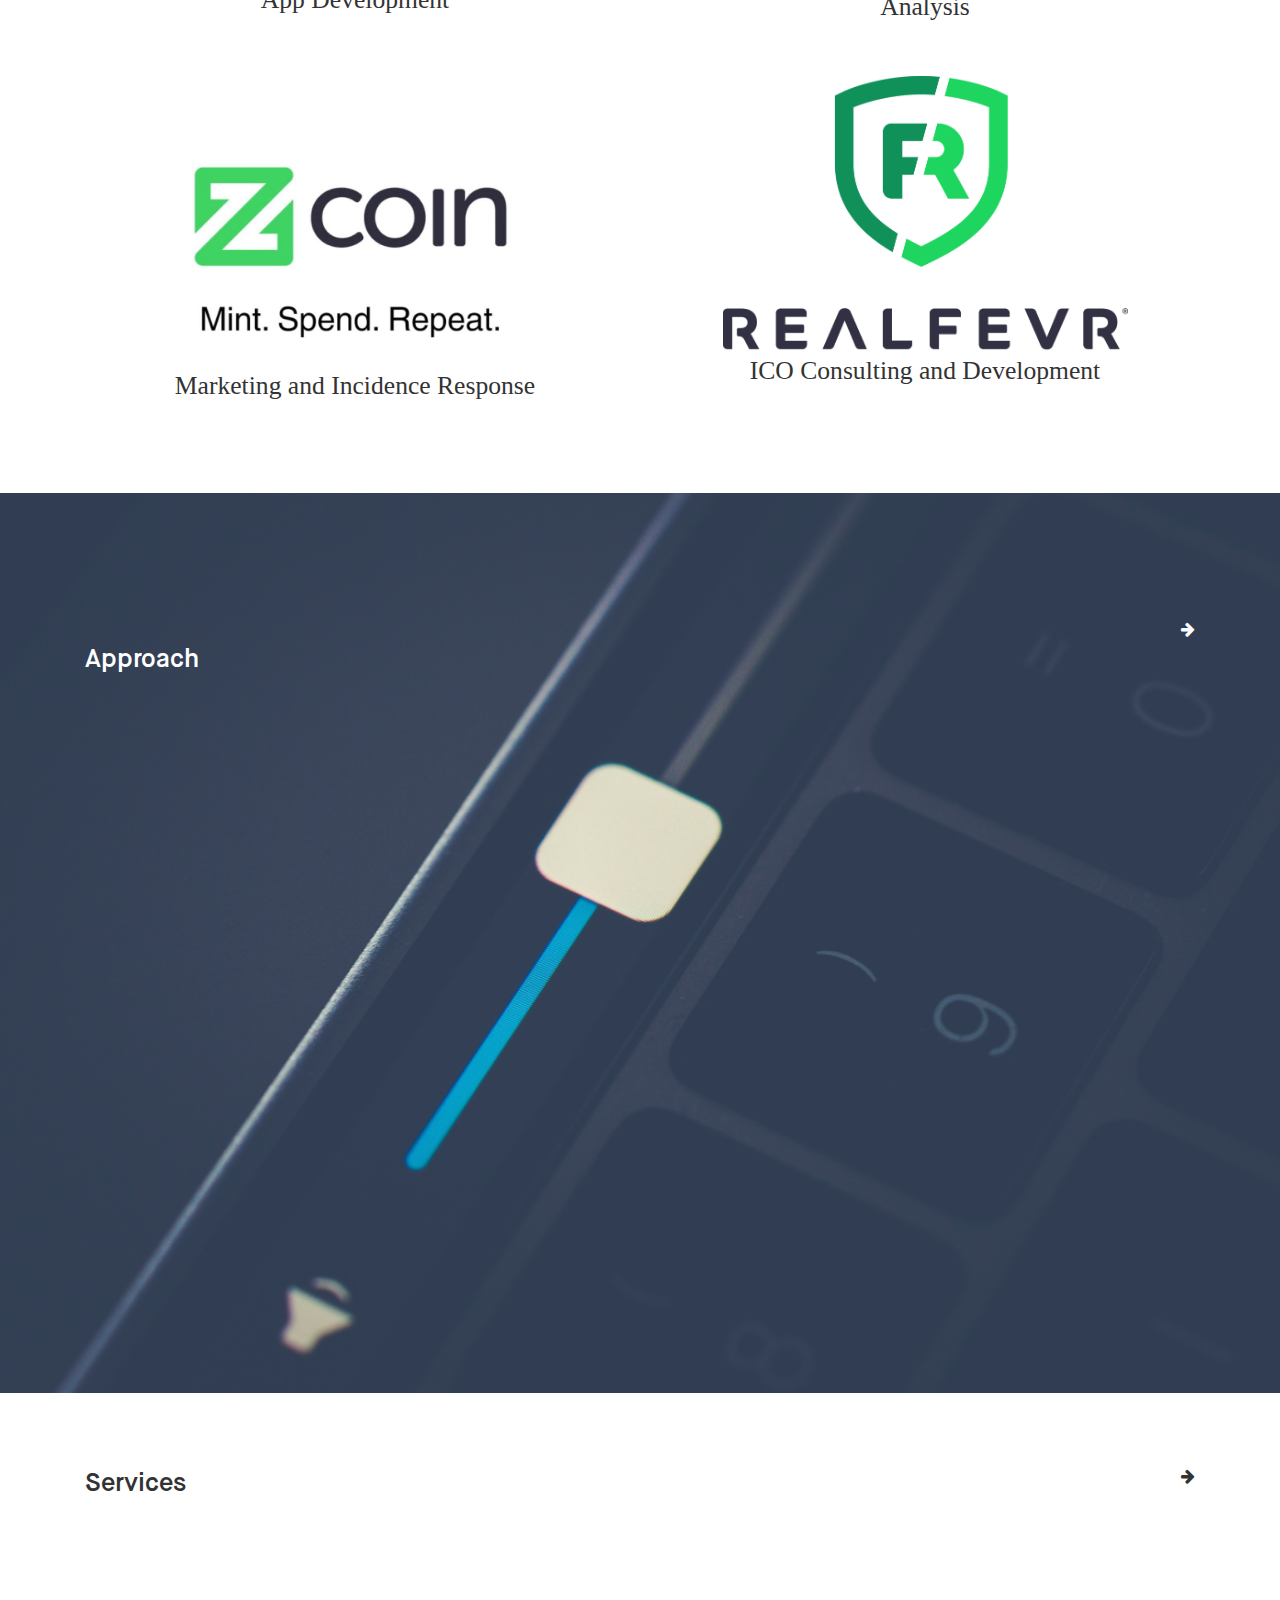
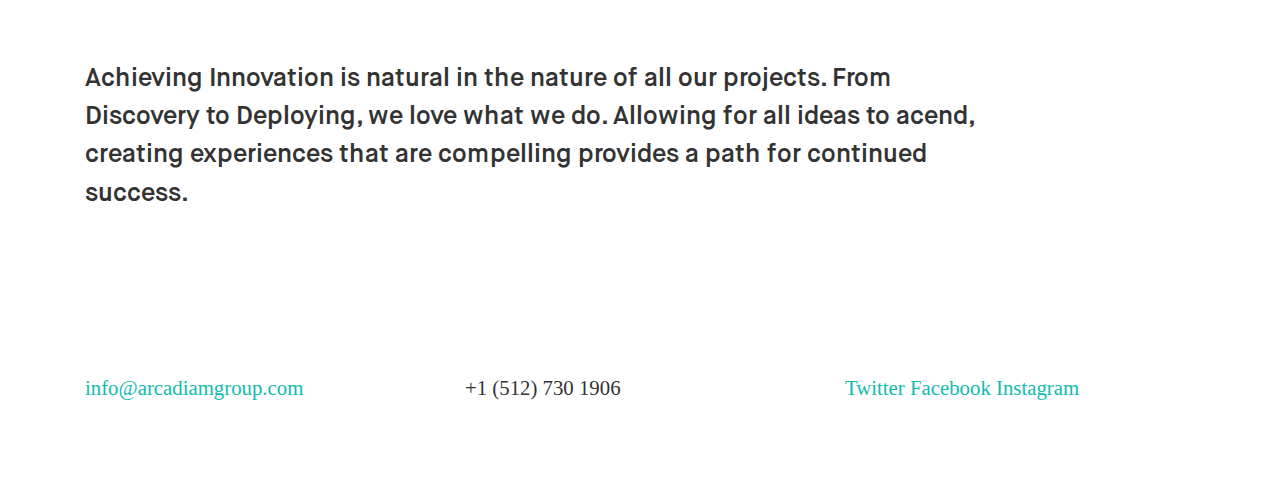
==== commit 9b823090: "Update 1" ====
--- a/index.html
+++ b/index.html
@@ -13,7 +13,10 @@
     <div class="container">
       <div class="row">
         <div class="col-md-6 justify-content-center d-flex align-items-center">
-          <img src="img/AMGLOGOFull.png" class="float-left" width="250"> </div>
+          <a href="index.html">
+            <img src="img/AMGLOGOFull.png" class="float-left" width="250">
+          </a>
+        </div>
         <div class="col-md-6">
           <p style="margin-right"> </p>
           <ul class="text-right">
@@ -273,9 +276,6 @@
       </div>
     </div>
   </div>
-  <pingendo onclick="window.open('https://pingendo.com/', '_blank')" style="cursor:pointer;position: fixed;bottom: 10px;right:10px;padding:4px;background-color: #00b0eb;border-radius: 8px; width:250px;display:flex;flex-direction:row;align-items:center;justify-content:center;font-size:14px;color:white">Made with Pingendo Free&nbsp;&nbsp;
-    <img src="https://pingendo.com/site-assets/Pingendo_logo_big.png" class="d-block" alt="Pingendo logo" height="16">
-  </pingendo>
 </body>
 
 </html>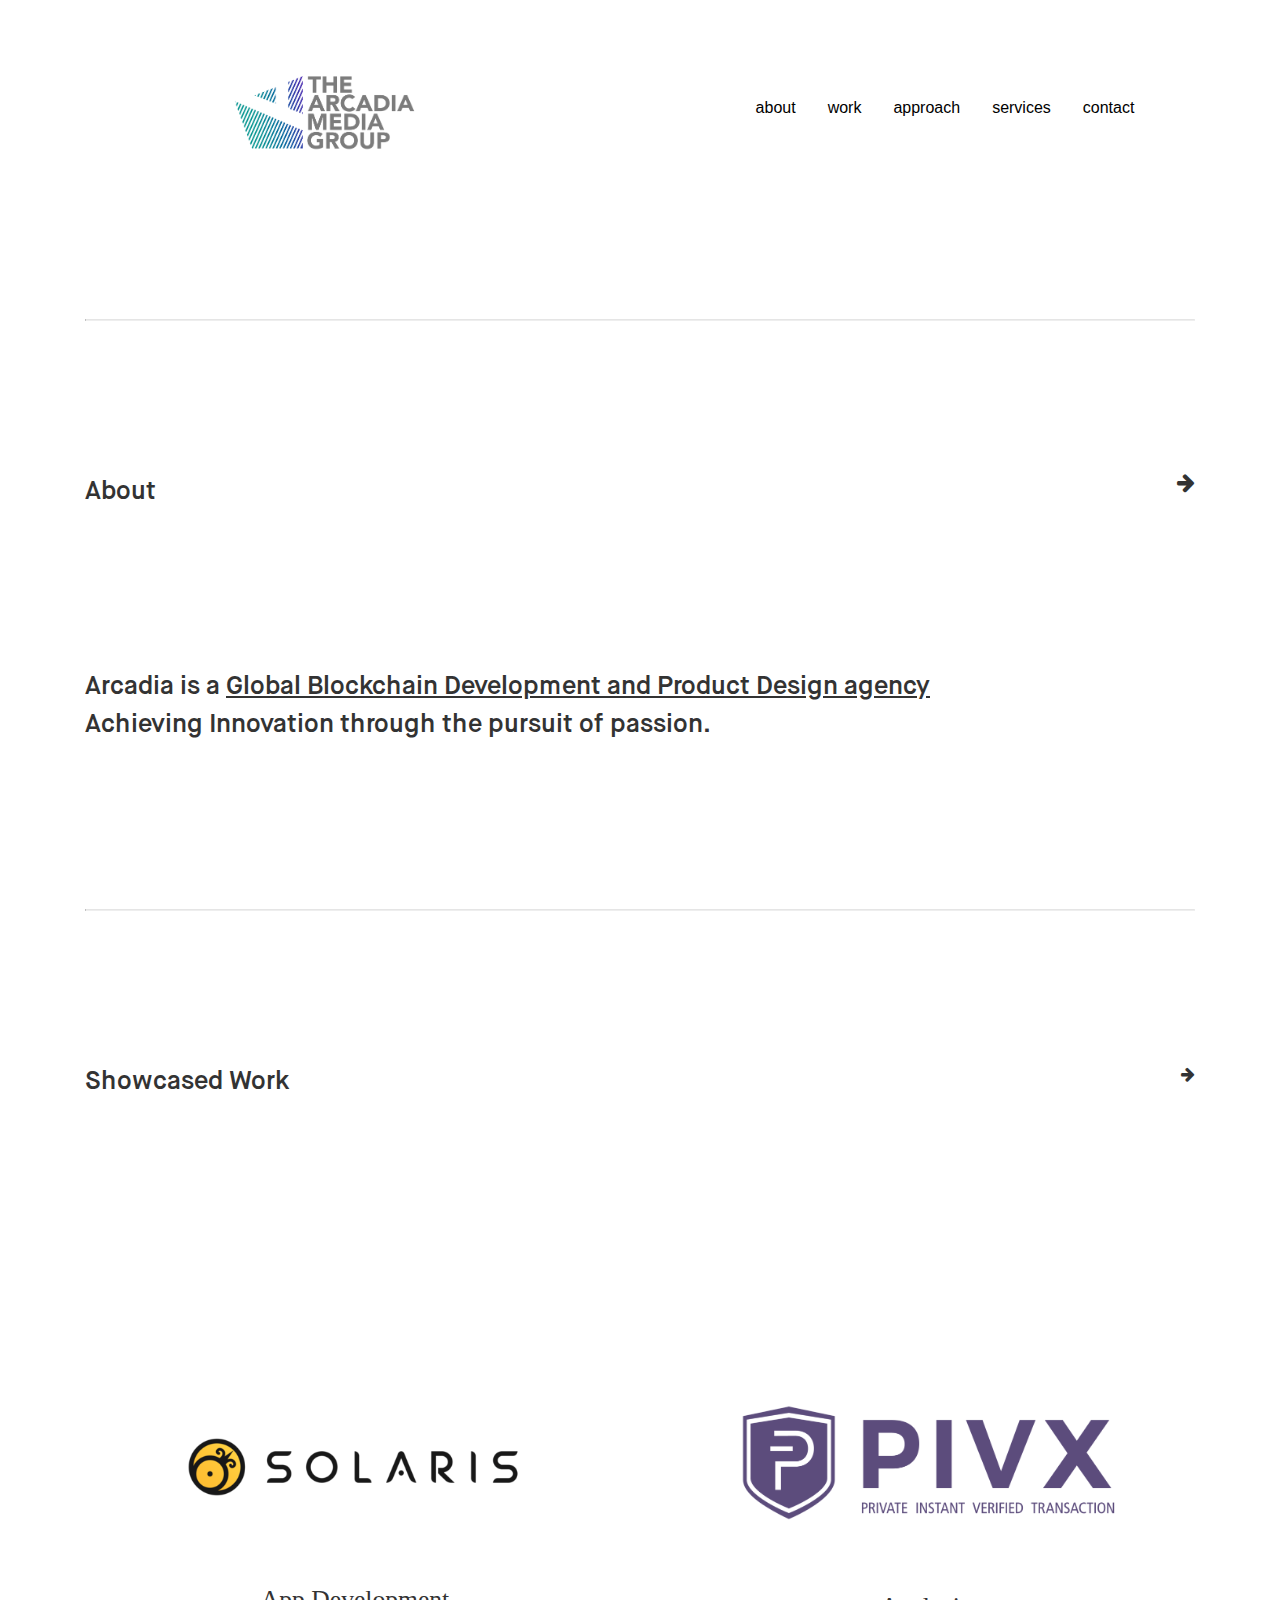
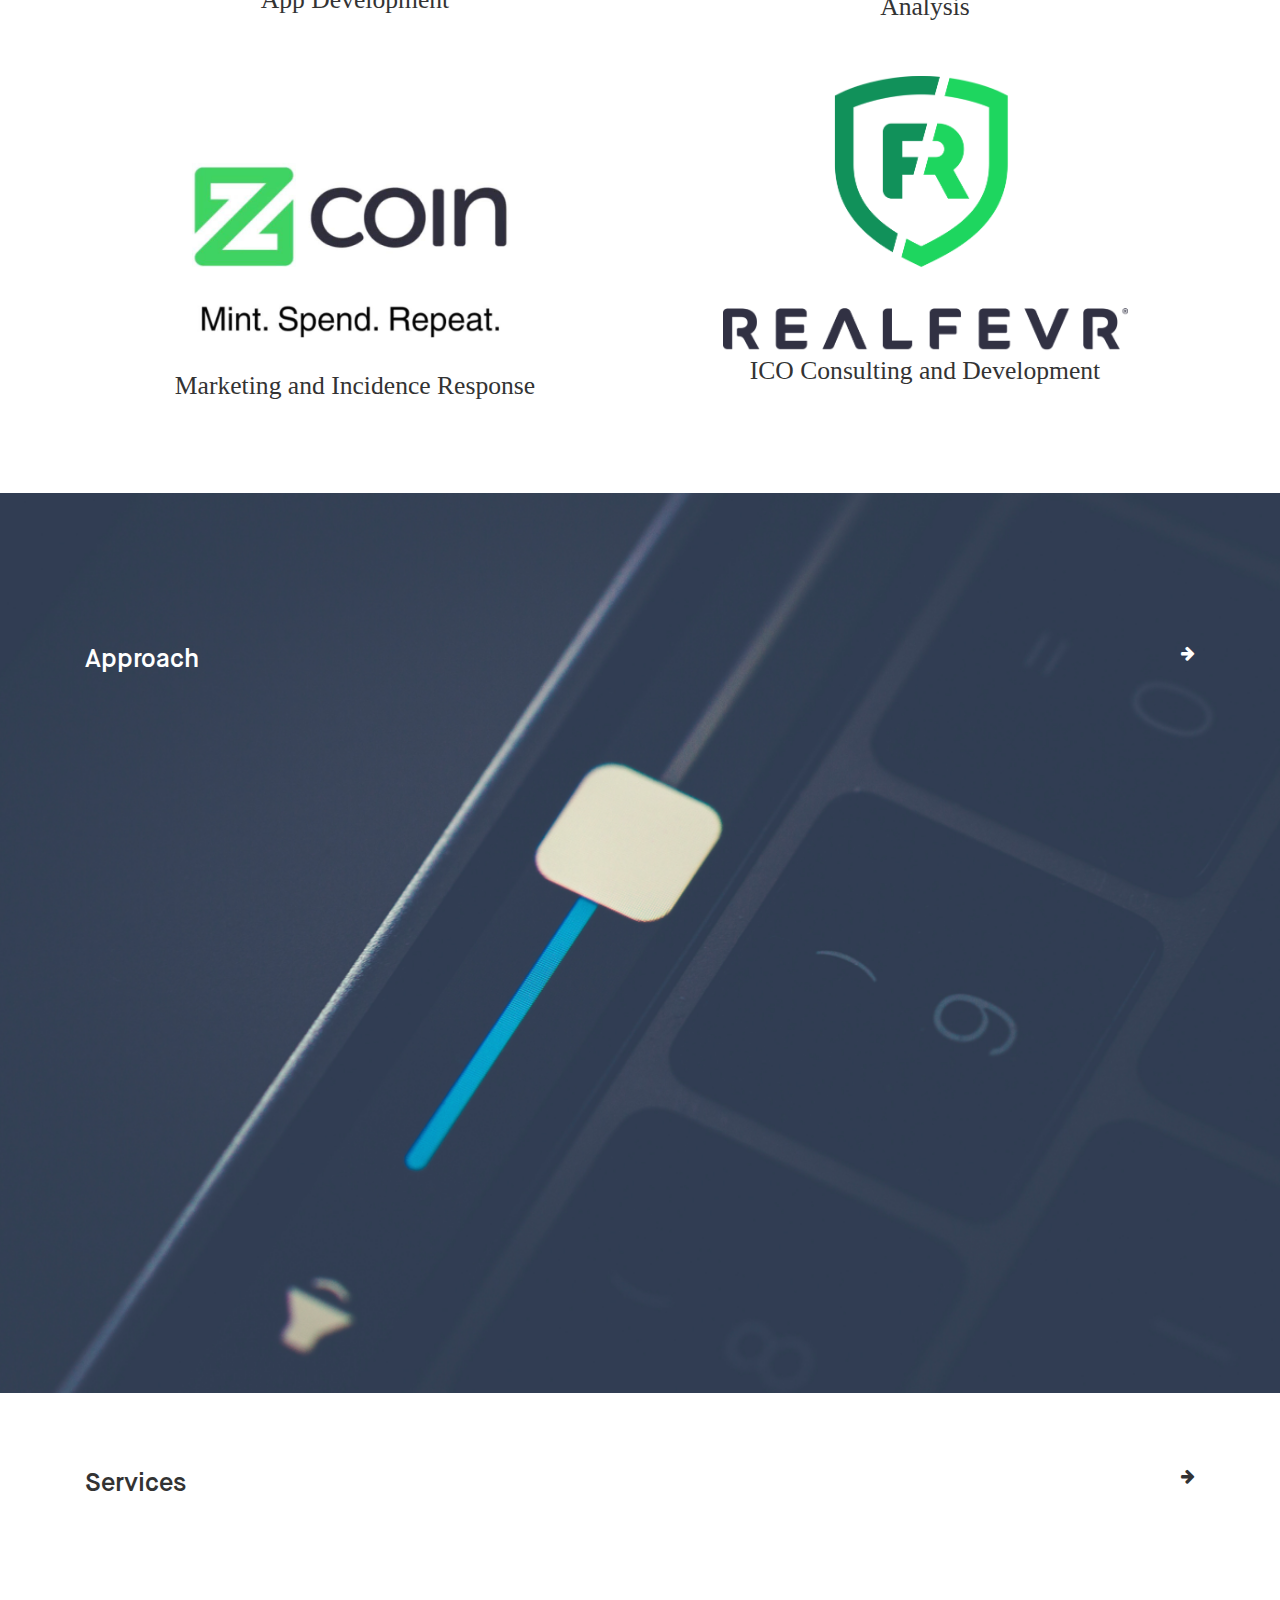
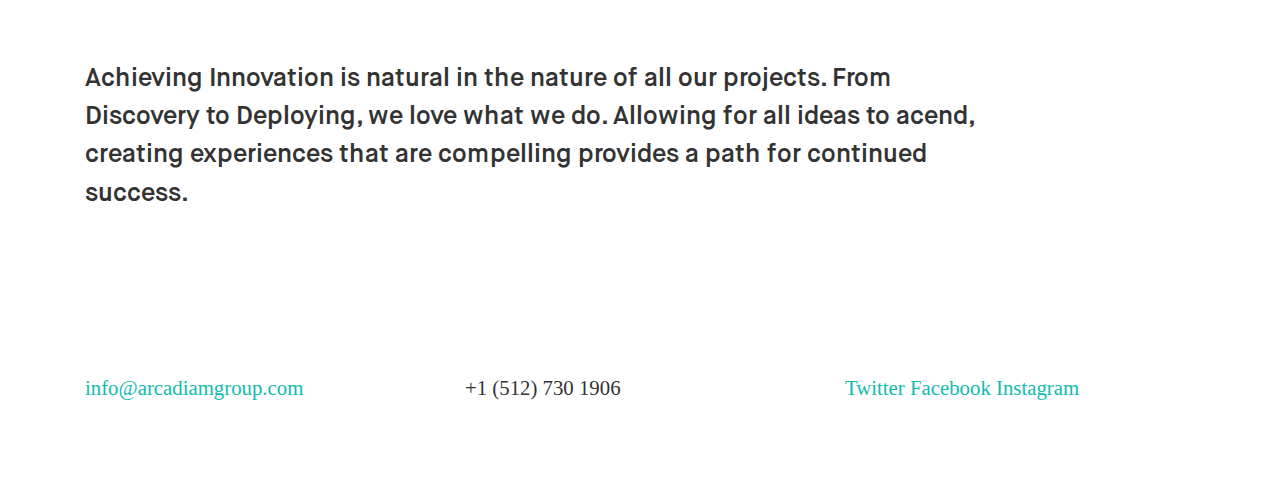
==== commit dceb6b0d: "Add Approach" ====
--- a/index.html
+++ b/index.html
@@ -218,6 +218,7 @@
           <p>
             <br> </p>
           <p>&nbsp;</p>
+		  <br>
           <a style="color:white" href="approach.html">
             <i class="fa fa-arrow-right text-right" style="fontsize: 2vw; color:white;"></i>
           </a>
